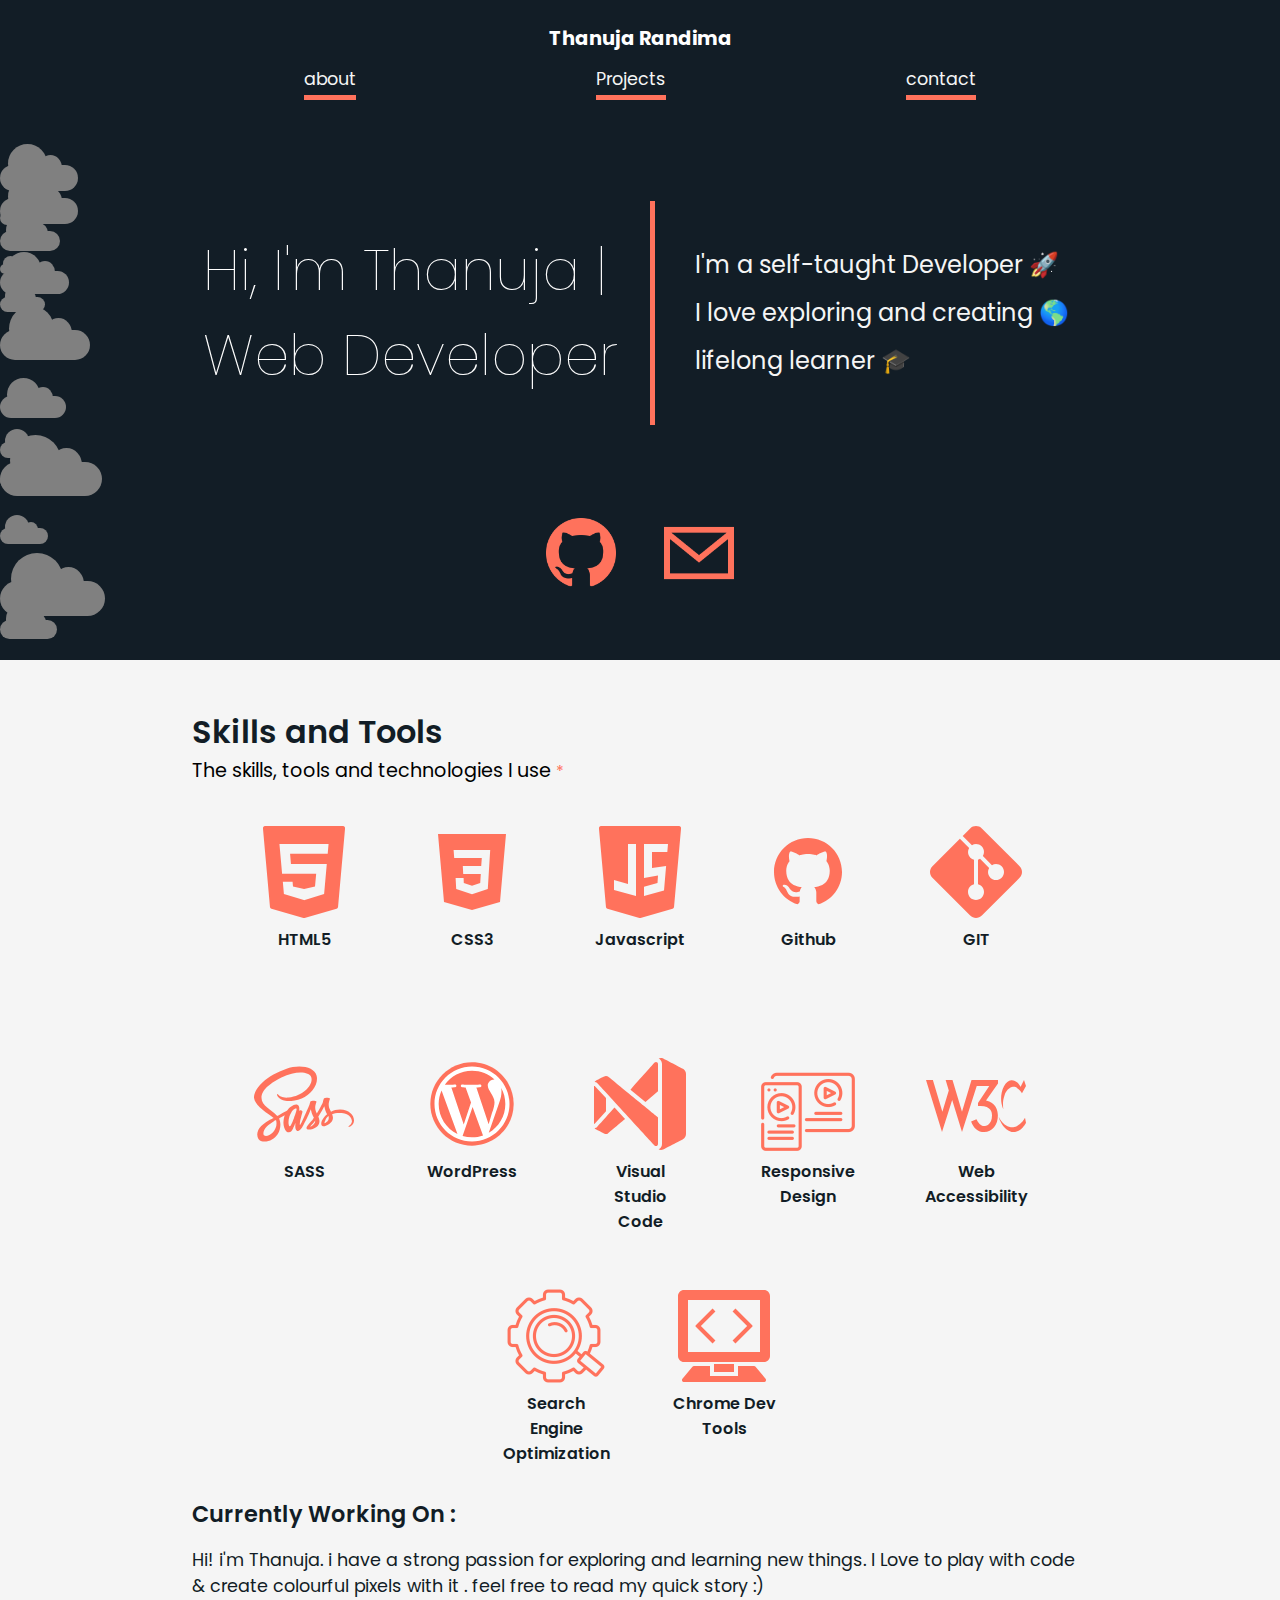
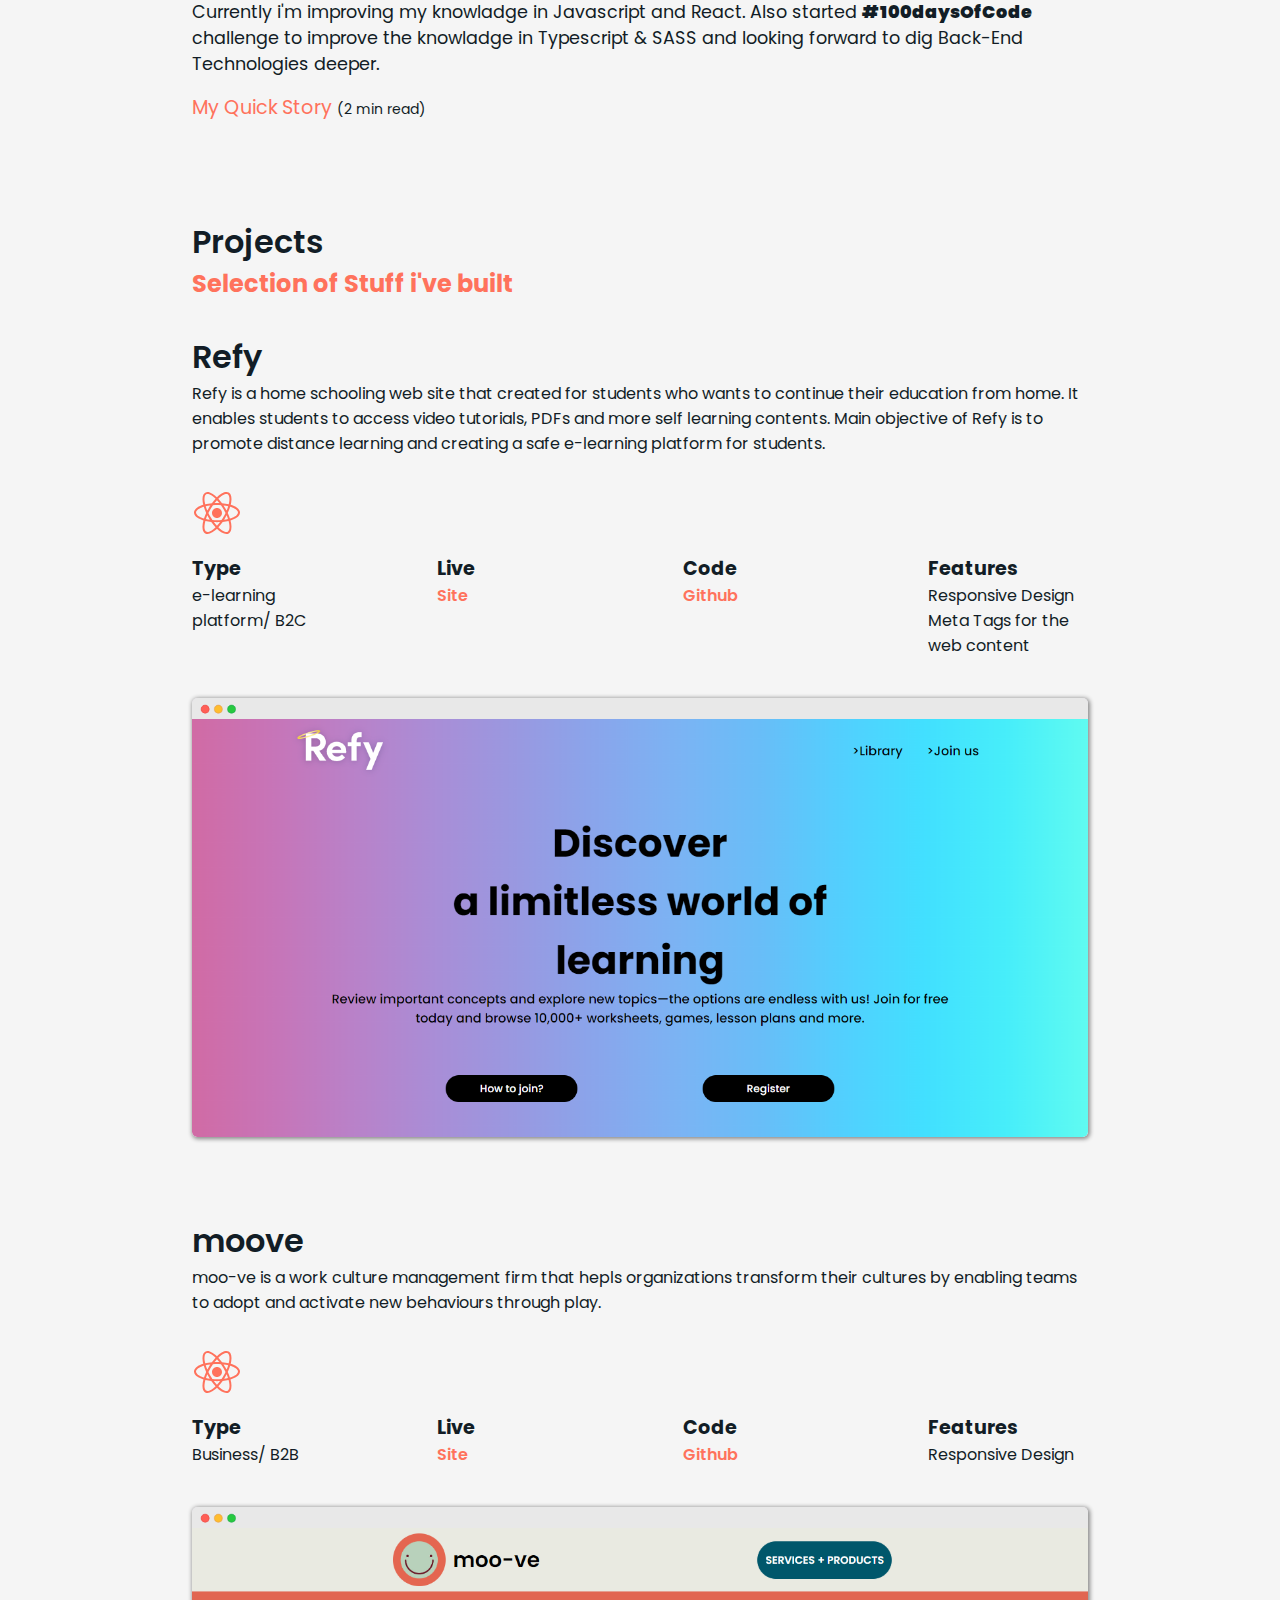
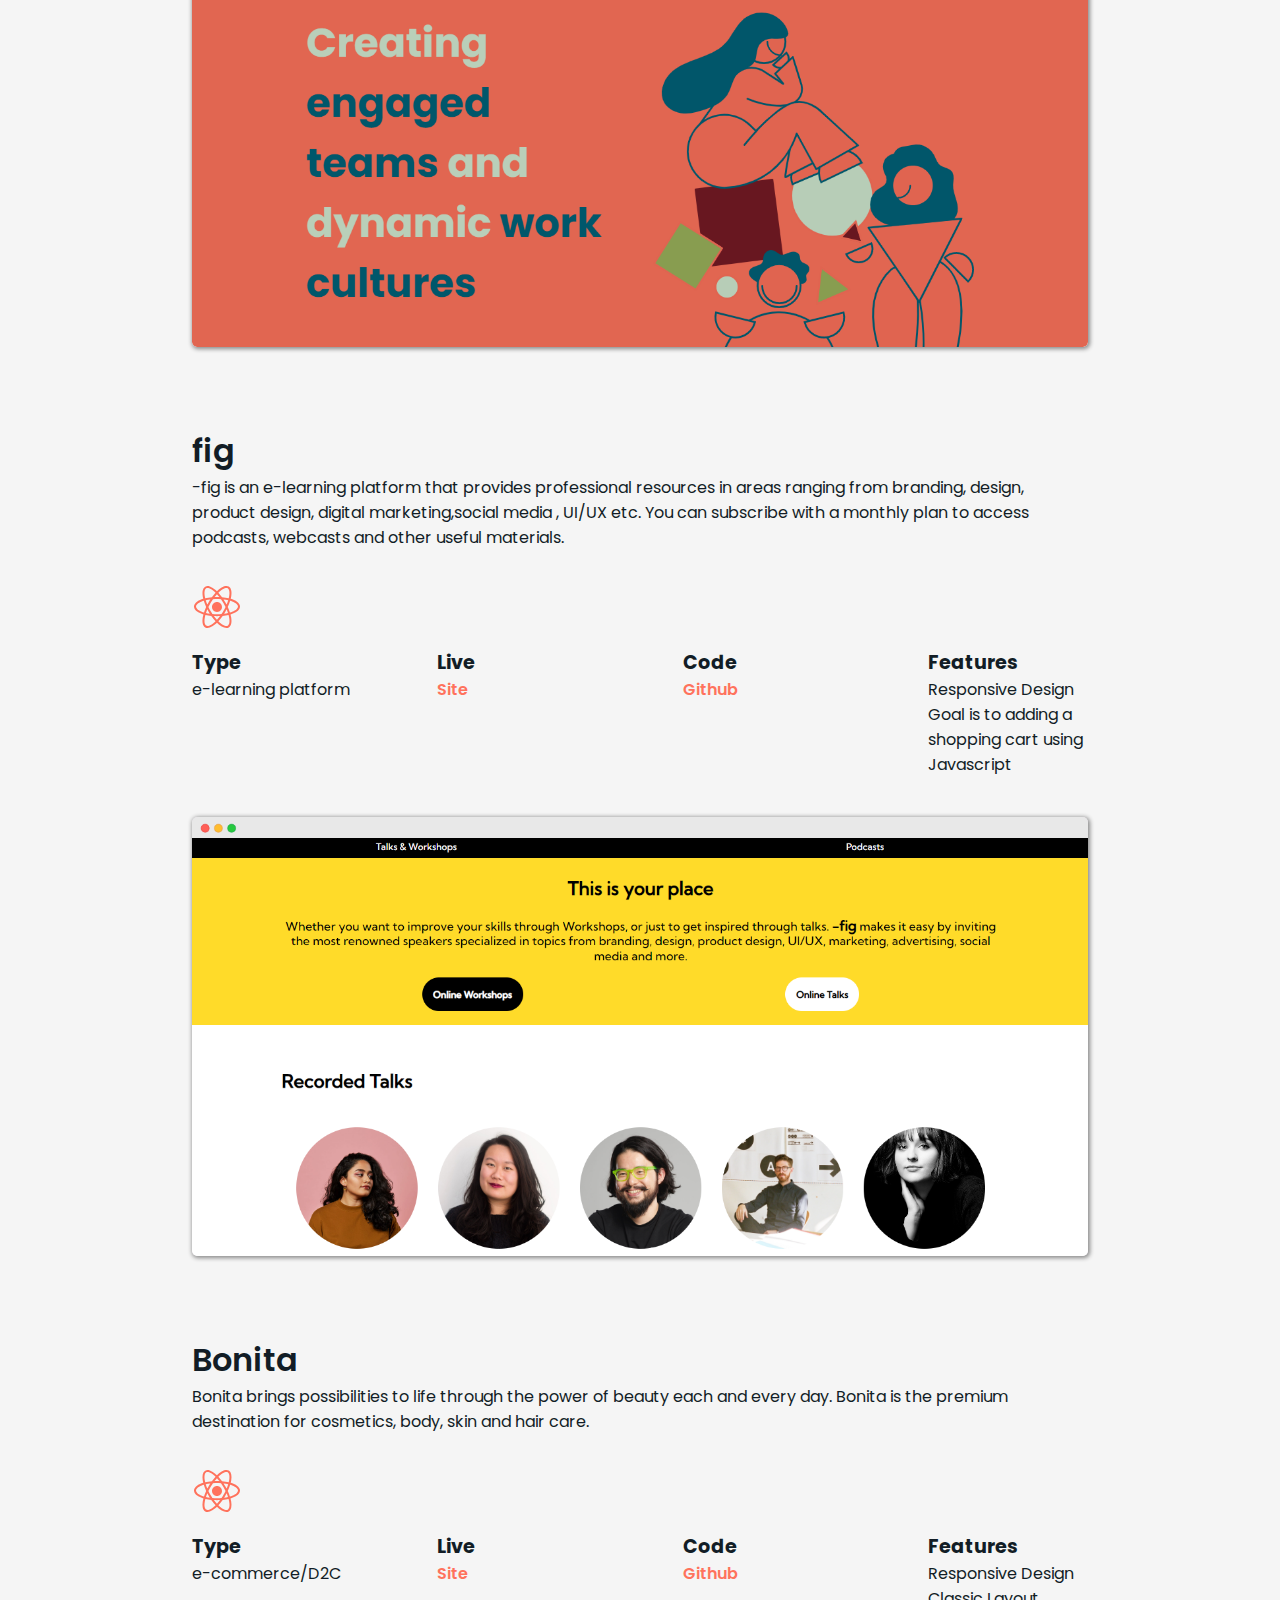
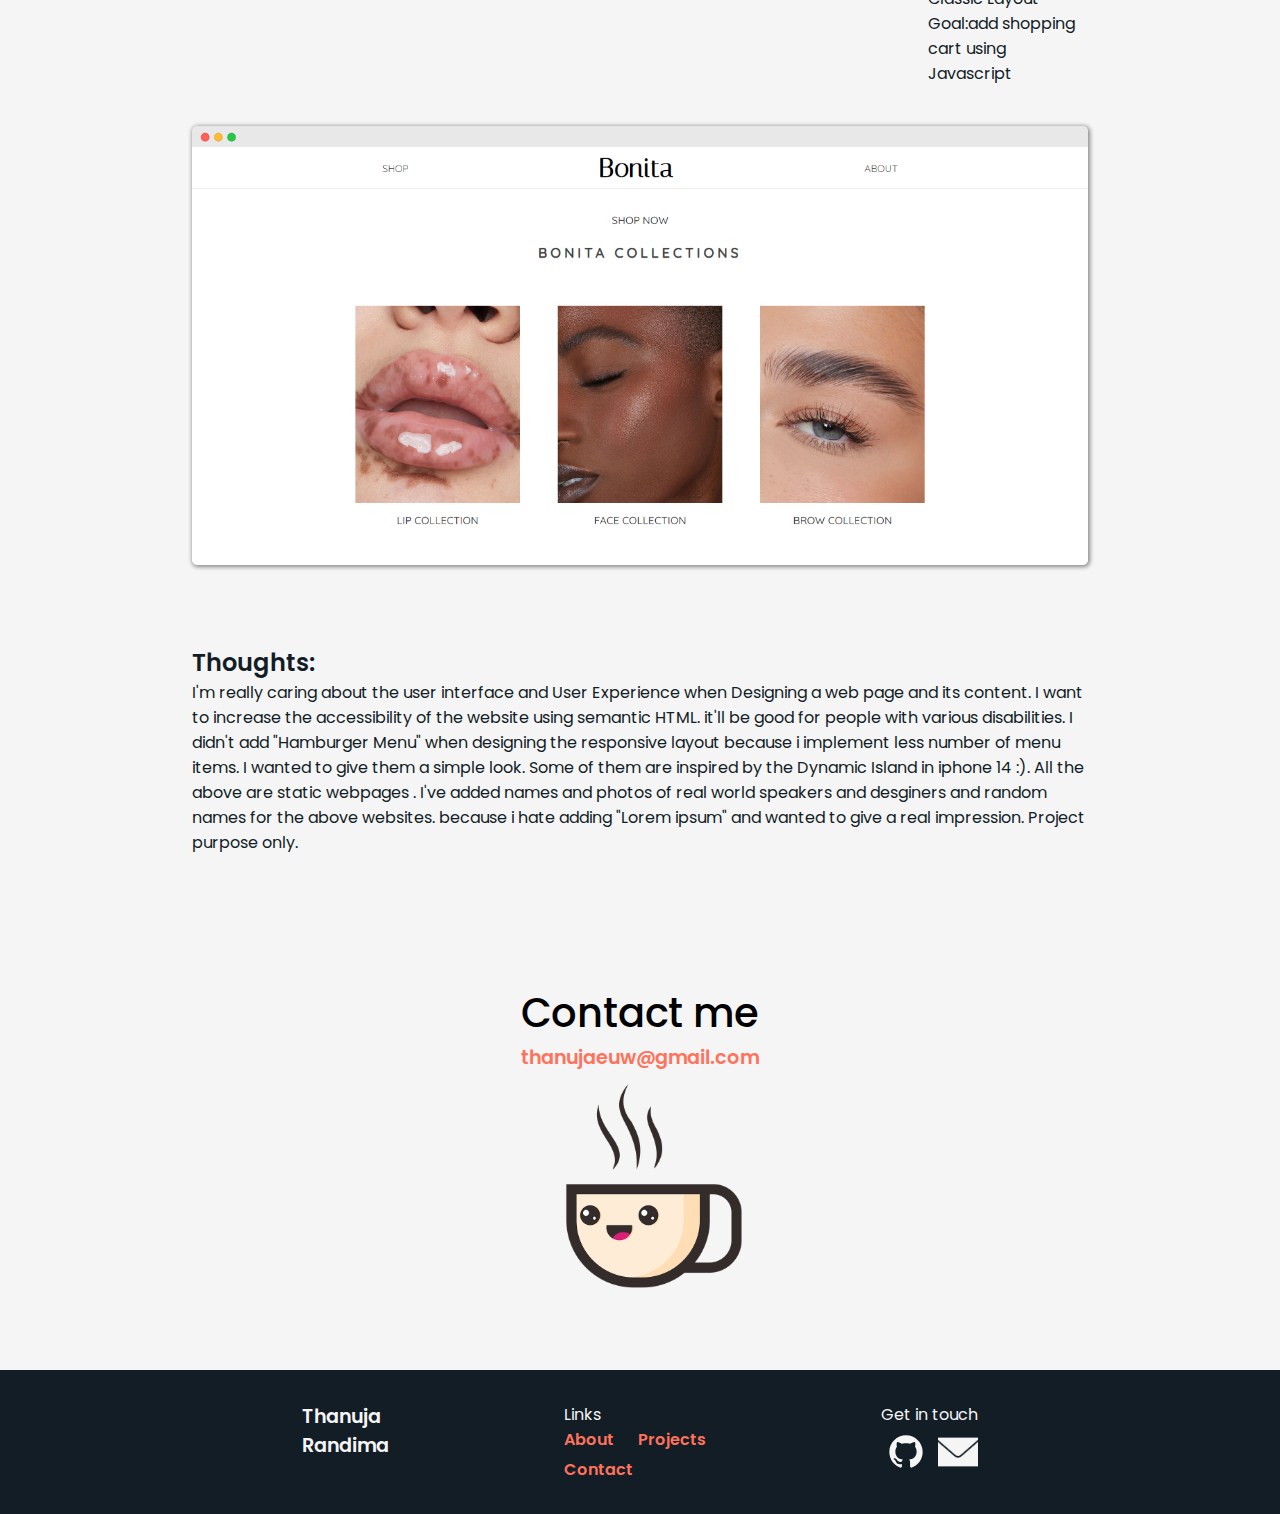
==== index.html @ ee8663a2 "Update index.html" ====
<!DOCTYPE html>
<html lang="en">
<head>

    <meta charset="UTF-8">
    <meta http-equiv="X-UA-Compatible" content="IE=edge">
    <meta name="viewport" content="width=device-width, initial-scale=1.0">
    <title>Thanuja Randima</title>
    <link rel="stylesheet" href="style.css">
</head>
<body>
    <section class="main_section">
        <div class="nav__section">
            <div class="main__link">
                <h2 class="main__link_head center">Thanuja Randima</h2>
            </div>
            <div class="nav__div">
                <div class="nav__div_item">
                    <p class="nav__div_p">
                        <a href="/about.html" class="nav__link">about</a>
                    </p>
                </div>
                <div class="nav__div_item">
                    <p class="nav__div_p"> <a href="#projects" class="nav__link"> Projects</a> </p>
                </div>
                <div class="nav__div_item">
                    <p class="nav__div_p"> <a href="#contact" class="nav__link"> contact</a> </p>
                </div>
            </div>
        </div>
        <!-- clouds -->
            <div class="cloud one"></div>
            <div class="cloud two"></div>
            <div class="cloud three"></div>
            <div class="cloud four"></div>
            <div class="cloud five"></div>
            <div class="cloud six"></div>
            <div class="cloud seven"></div>
            <div class="cloud eight"></div>
            <div class="cloud nine"></div>
            <div class="cloud ten"></div>
            <div class="cloud eleven"></div>
            <div class="cloud twelwe"></div>
            <div class="cloud thirteen"></div>
            <div class="cloud fourteen"></div>
            <div class="cloud fifteen"></div>
            <!-- content -->
            <div class="hero_content">
                <div class="hero_head_div">
                    <h1 class="hero_head"><span class="block"> Hi, I'm</span> <span class="block"><span class="nowrap"> Thanuja</span> <span class="bar">|</span></span></h1>
                    <h1 class="hero_head highlight_text"><span class="block"> Web</span> <span class="block"> Developer</span></h1>
                </div>
                <div class="mobile_only">
                    <p class="only_mobile_p">Hii!! I'm a self taught Developer. i love exploring and creating 🌎. i'm a lifelong learner 🎓. I am driven by my desire to design something beautiful and unique using my code.. </p>
                </div>
                <div class="hero_intro_div">
                    <p class="hero_intro_p">I'm a self-taught Developer <span class="emoji">🚀</span></p>
                    <p class="hero_intro_p">I love exploring and creating <span class="emoji">🌎</span></p>
                    <p class="hero_intro_p">lifelong learner <span class="emoji">🎓</span></p>
                    <p class="mobile_emoji">🚀 🌎 🎓</p>
                </div>
            </div>
            <div class="icon_div">
                <a href="https://github.com/ThanujaRandima"><img src="./images/github.png" alt="git-hub" class="i_icon git_hub"></a>
                <a href="mailto:thanujaeuw@gmail.com"><img src="./images/email.png" alt="email" class="i_icon"></a>
            </div>
    </section>
    <div class="toolbox" id="toolbox">
        <h2 class="toolbox_head ">Skills and Tools</h2>
        <p class="toolbox_p">The skills, tools and technologies I <span class="nowrap">use <span class="star">*</span></span> </p>
        <div class="icon_collection_div">
            <div class="icon_box">
                <img src="./images/html.svg" alt="html_thumb" class="tool_img">
                <p class="tool_name">HTML5</p>
            </div>
            <div class="icon_box">
                <img src="./images/css.svg" alt="css_thumb" class="tool_img">
                <p class="tool_name">CSS3</p>
            </div>
            <div class="icon_box">
                <img src="./images/js.svg" alt="js_thumb" class="tool_img">
                <p class="tool_name">Javascript</p>
            </div>
            <div class="icon_box">
                <img src="./images/git_hub.svg" alt="github_thumb" class="tool_img">
                <p class="tool_name">Github</p>
            </div>
            <div class="icon_box">
                <img src="./images/git.svg" alt="git_thumb" class="tool_img">
                <p class="tool_name">GIT</p>
            </div>
            <div class="icon_box">
                <img src="./images/sass.svg" alt="sass_thumb" class="tool_img">
                <p class="tool_name">SASS</p>
            </div>
            <div class="icon_box">
                <img src="./images/wordpress.svg" alt="wordpress_thumb" class="tool_img">
                <p class="tool_name">WordPress</p>
            </div>
            <div class="icon_box">
                <img src="./images/vscode.svg" alt="vscode_thumb" class="tool_img">
                <p class="tool_name">Visual Studio<br>Code</p>
            </div>
            <div class="icon_box">
                <img src="./images/responsive.png" alt="responsive_thumb" class="tool_img">
                <p class="tool_name">Responsive <br>Design</p>
            </div>
            <div class="icon_box">
                <img src="./images/w3c.svg" alt="w3c_thumb" class="tool_img">
                <p class="tool_name">Web <br>Accessibility</p>
            </div>
            <div class="icon_box">
                <img src="./images/seo.png" alt="seo_thumb" class="tool_img">
                <p class="tool_name">Search Engine <br> Optimization</p>
            </div>
            <div class="icon_box">
                <img src="./images/chromedev.svg" alt="seo_thumb" class="tool_img">
                <p class="tool_name">Chrome Dev <br> Tools</p>
            </div>
        </div>
        <p class="info_p_head">Currently Working On :</p>
        <p class="info_p_text">Hi! i'm Thanuja. i have a strong passion for exploring and learning new things. I Love to play with code & create colourful pixels with it . feel free to read my quick story :) </p>
        <p class="info_p_text">Currently i'm improving my knowladge in Javascript and React. Also started <span class="bold">#100daysOfCode</span> challenge to improve the knowladge in Typescript & SASS and looking forward to dig Back-End Technologies deeper.  </p>
        <p class="info_link_p"><a href="/about.html" class="info_link">My Quick Story</a> <span class="read">(2 min read)</span></p>
    </div>
    <section id="projects" class="projects_section">
        <h2 class="project_head">Projects</h2>
        <h2 class="project_head_2">Selection of Stuff i've built</h2>
        <div class="project_collection">
            <div class="project_div">
                <div class="project_content">
                    <h2 class="project_head">Refy</h2>
                    <p class="project_p">Refy is a home schooling web site that created for students who wants to continue their education from home. It enables students to access video tutorials, PDFs and more self learning contents. Main objective of Refy is to promote distance learning and creating a safe e-learning platform for students. </p>
                </div>
                <div class="spin_animation">
                    <img src="./images/react.svg" alt="spin_img" class="spin_img">
                </div>
                <div class="project_details">
                    <div class="details_div">
                        <p class="details_head">Type</p>
                        <p class="details_p">e-learning platform/ B2C</p>
                    </div>
                    <div class="details_div">
                        <p class="details_head">Live</p>
                        <p class="details_p"><a href="https://homeschoolingplatform.netlify.app/index.html" class="details_link">Site</a></p>
                    </div>
                    <div class="details_div">
                        <p class="details_head">Code</p>
                        <p class="details_p"><a href="https://github.com/ThanujaRandima/Home-School-WebSite" class="details_link">Github</a></p>
                    </div>
                    <div class="details_div">
                        <p class="details_head">Features</p>
                        <p class="details_p">Responsive Design</p>
                        <p class="details_p">Meta Tags for the <br> web content</p>
                    </div>
                </div>
                <div class="mockup_div">
                    <img src="./images/refy_web.png" alt="refy-home" class="mockup_img" loading="lazy">
                </div>
                <div class="mobile_img_div">
                    <img src="./images/refy_mobile.png" alt="refy-home-mobile">
                </div>
            </div>
             <!-- move-->
            <div class="project_div">
                <div class="project_content">
                    <h2 class="project_head">moove</h2>
                    <p class="project_p">moo-ve is a work culture management firm that hepls organizations transform their cultures by enabling teams to adopt and activate new behaviours through play. </p>
                </div>
                <div class="spin_animation">
                    <img src="./images/react.svg" alt="spin_img" class="spin_img">
                </div>
                <div class="project_details">
                    <div class="details_div">
                        <p class="details_head">Type</p>
                        <p class="details_p">Business/ B2B</p>
                    </div>
                    <div class="details_div">
                        <p class="details_head">Live</p>
                        <p class="details_p"><a href="https://astonishing-trifle-747005.netlify.app/" class="details_link">Site</a></p>
                    </div>
                    <div class="details_div">
                        <p class="details_head">Code</p>
                        <p class="details_p"><a href="https://github.com/ThanujaRandima/mo-ve" class="details_link">Github</a></p>
                    </div>
                    <div class="details_div">
                        <p class="details_head">Features</p>
                        <p class="details_p">Responsive Design</p>
                    </div>
                </div>
                <div class="mockup_div">
                    <img src="./images/move_web.png" alt="" class="mockup_img" loading="lazy">
                </div>
                <div class="mobile_img_div">
                    <img src="./images/move_mobile.png" alt="move-home-mobile">
                </div>
            </div>
             <!-- fig -->
            <div class="project_div">
                <div class="project_content">
                    <h2 class="project_head">fig</h2>
                    <p class="project_p">-fig is an e-learning platform that provides professional resources in areas ranging from branding, design, product design, digital marketing,social media , UI/UX etc. You can subscribe with a monthly plan to access podcasts, webcasts and other useful materials.</p>
                </div>
                <div class="spin_animation">
                    <img src="./images/react.svg" alt="spin_img" class="spin_img">
                </div>
                <div class="project_details">
                    <div class="details_div">
                        <p class="details_head">Type</p>
                        <p class="details_p">e-learning platform</p>
                    </div>
                    <div class="details_div">
                        <p class="details_head">Live</p>
                        <p class="details_p"><a href="https://dreamy-licorice-89d02f.netlify.app/" class="details_link">Site</a></p>
                    </div>
                    <div class="details_div">
                        <p class="details_head">Code</p>
                        <p class="details_p"><a href="https://github.com/ThanujaRandima/fig" class="details_link">Github</a></p>
                    </div>
                    <div class="details_div">
                        <p class="details_head">Features</p>
                        <p class="details_p">Responsive Design</p>
                        <p class="details_p">Goal is to adding a shopping cart using Javascript</p>
                    </div>
                </div>
                <div class="mockup_div">
                    <img src="./images/fig_web.png" alt="" class="mockup_img" loading="lazy">
                </div>
                <div class="mobile_img_div">
                    <img src="./images/fig_mobile.png" alt="fig-home-mobile">
                </div>
            </div>
            <!-- bonita -->
            <div class="project_div">
                <div class="project_content">
                    <h2 class="project_head">Bonita</h2>
                    <p class="project_p">Bonita brings possibilities to life through the power of beauty each and every day. Bonita is the premium destination for cosmetics, body, skin and hair care.</p>
                </div>
                <div class="spin_animation">
                    <img src="./images/react.svg" alt="spin_img" class="spin_img">
                </div>
                <div class="project_details">
                    <div class="details_div">
                        <p class="details_head">Type</p>
                        <p class="details_p">e-commerce/D2C</p>
                    </div>
                    <div class="details_div">
                        <p class="details_head">Live</p>
                        <p class="details_p"><a href="https://bonita.pages.dev/" class="details_link">Site</a></p>
                    </div>
                    <div class="details_div">
                        <p class="details_head">Code</p>
                        <p class="details_p"><a href="https://github.com/ThanujaRandima/Bonita" class="details_link">Github</a></p>
                    </div>
                    <div class="details_div">
                        <p class="details_head">Features</p>
                        <p class="details_p">Responsive Design</p>
                        <p class="details_p">Classic Layout</p>
                        <p class="details_p">Goal:add shopping cart using Javascript</p>
                    </div>
                </div>
                <div class="mockup_div">
                    <img src="./images/bonita_web.png" alt="" class="mockup_img" loading="lazy">
                </div>
                <div class="mobile_img_div">
                    <img src="./images/bonita_mobile.png" alt="bonita-home-mobile">
                </div>
            </div>
        </div>
        <div class="comment_div">
            <p class="comment_head">Thoughts:</p>
            <p class="comment_p">I'm really caring about the user interface and User Experience when Designing a web page and its content. I want to increase the accessibility of the website using semantic HTML. it'll be good for people with various disabilities. I didn't add "Hamburger Menu" when designing the responsive layout because i implement less number of menu items. I wanted to give them a simple look. Some of them are inspired by the Dynamic Island in iphone 14 :).
            All the above are static webpages . 
            I've added names and photos of real world speakers and desginers and random names for the above websites. because i hate adding "Lorem ipsum" and wanted to give a real impression. Project purpose only.</p>
        </div>
    </section>
     <section id="contact" class="contact_section">
        <div class="contact_div">
        <h2 class="contact_head">Contact me</h2>
        <p class="contact_mail"><a href="mailto:thanujaeuw@gmail.com" class="mail_link">thanujaeuw@gmail.com</a></p></div>
        <figure>
            <img src="./images/coffee_cup.webp" alt="coffee-cup" class="contact_img" loading="lazy">
        </figure>
     </section>
     <div class="footer__div">
        <div class="foot__div foot__name">
            <p class="f__name"><a href="/about.html" class="f_name_link">Thanuja<br>Randima</a></p>
        </div>
        <div class="foot__div foot__links">
            <p>Links</p>
            <div class="link__grid">
                <p class="link__p"><a href="/about.html" class="link__port">About</a></p>
                <p class="link__p"><a href="#projects" class="link__port">Projects</a></p>
                <p class="link__p"><a href="mailto:thanujaeuw@gmail.com" class="link__port">Contact</a></p>
            </div>
        </div>
        <div class="foot__div foot__icons">
            <p>Get in touch</p>
            <div class="icon__flex">
               <a href="https://github.com/ThanujaRandima"> <img src="./images/git__foot.svg" alt="Git-hub-icon" class="f__icon"></a>
               <a href="mailto:thanujaeuw@gmail.com"><img src="./images/foot_mail_5.png" alt="mail-icon" class="f__icon_mail"></a>
            </div>
        </div>
     </div>
</body>
</html>
---- style.css ----
@import url('https://fonts.googleapis.com/css2?family=Poppins:wght@500;600;700;800&display=swap');

/* --Reset-- */
*,
*::before,
*::after{
    margin: 0;
    padding: 0;
    box-sizing: border-box;
}
img{
    display: block;
    max-width: 100%;
    height: auto;
}
input{
    font-family: inherit;
}
a{
    text-decoration: none;
}
li{
    list-style-type: none;
}

/* --Variables-- */
:root{
    /* --Fonts-- */
    --FF-PRIMARY: 'Poppins', sans-serif;

    /* --Styles-- */
    --BOLDER: 900;
    --BOLD: 700;
    --MEDIUM-BOLD: 600;
    --LIGHT-BOLD: 500;
    --MAX-WIDTH: 100%;

    /* --Colors-- */
    --MAIN-BACKGROUND: hsl(207, 36%, 11%);
    --WHITE: hsl(0, 0%, 100%);
    --HIGHLIGHT: hsl(8, 100%, 68%);
    --SMOKE: hsl(0, 0%, 96%);

    /* --Animation-- */
    --TRANSITION: 300ms;

}

/* --Utility-Classes-- */
.center{
    text-align: center;
}
.nowrap{
    white-space: nowrap;
}

/* --General-Styles-- */
html{
    scroll-behavior: smooth;
    font-family: var(--FF-PRIMARY);
}
body{
    background-color: var(--SMOKE);
}

/* ----main-section---- */
.main_section{
    width: var(--MAX-WIDTH);
    height: fit-content;
    background-color: var(--MAIN-BACKGROUND);
    color: var(--WHITE);
    position: relative;
    overflow: hidden;
    z-index: 1;
}
.nav__section{
    width: var(--MAX-WIDTH);
    height: fit-content;
    padding: 1rem 5% ;
}
.main__link{
    width: var(--MAX-WIDTH);
    height: fit-content;
    padding: 8px 0;
    font-size: 13px;
}

.nav__div_item{
    width: fit-content;
    height: fit-content;
    padding: 5px 0 3px 0;
    font-size: 1.1rem;
    border-bottom: 5px solid var(--HIGHLIGHT);
}
 
.nav__div{
    width: var(--MAX-WIDTH);
    height: fit-content;
    display: flex;
    flex-direction: row;
    justify-content: space-evenly;
}

.nav__link{
    color: var(--SMOKE);
    transition: 2s;
}

.nav__link:hover{
    color: var(--HIGHLIGHT);
}

/* --Clouds-- */
.cloud.one{
    top: 50%;
    width: 90px;
    height: 30px;
    animation-duration: 80s;
 }

.cloud.two{
    top: 30%;
    width: 78px;
    height: 26px;
    animation-duration: 70s;
 }

.cloud.three{
    top: 35%;
    width: 60px;
    height: 20px;
    animation-duration: 100s;
 }

.cloud.four{
    top: 40%;
    width: 30px;
    height: 10px;
    animation-duration: 145s;
 }

.cloud.five{
    top: 60%;
    width: 66px;
    height: 22px;
    animation-duration: 82s;
 }

.cloud.six{
    top: 45%;
    width: 45px;
    height: 15px;
    animation-duration: 114s;
 }

.cloud.seven{
    top: 70%;
    width: 102px;
    height: 34px;
    animation-duration: 138s;
 }

.cloud.eight{
    top: 80%;
    width: 48px;
    height: 16px;
    animation-duration: 64s;
 }

.cloud.nine{
    top: 25%;
    width: 78px;
    height: 26px;
    animation-duration: 170s;
 }

.cloud.ten{
    top: 88%;
    width: 105px;
    height: 35px;
    animation-duration: 85s;
 }

.cloud.eleven{
    top: 72%;
    width: 36px;
    height: 12px;
    animation-duration: 50s;
 }

.cloud.twelwe{
    top: 32%;
    width: 42px;
    height: 14px;
    animation-duration: 72s;
 }

.cloud.thirteen{
    top: 94%;
    width: 57px;
    height: 19px;
    animation-duration: 40s;
 }

.cloud.fourteen{
    top: 41%;
    width: 69px;
    height: 23px;
    animation-duration: 42s;
 }

.cloud.fifteen{
    top: 67%;
    width: 48px;
    height: 16px;
    animation-duration: 52s;
 }

.cloud{
    position: absolute;
    left: 0;
    background-color: var(--SMOKE);
    border-radius: 1000px;
    animation: cloudies 55s infinite linear;
    background-color: gray;
}

.cloud::before{
    content: "";
    position: absolute;
    top: -80%;
    left: 10%;
    width: 50%;
    height: 150%;
    background-color: var(--SMOKE);
    border-radius: 50%;
    background-color: gray;
}

.cloud::after{
    content: "";
    position: absolute;
    top: -40%;
    right: 20%;
    width: 30%;
    height: 100%;
    background-color: var(--SMOKE);
    border-radius: 50%;
    background-color: gray;
}
/* --Cloud-Animation-- */
@keyframes cloudies {
    from{
        left: 0;
        transform: translateX(-100%);
        z-index: -1;
    }
    to{
        left: 100%;
        transform: translateX(0%);
        z-index: -1;
    }
}

.hero_head_div{
    width: fit-content;
    height: fit-content;
    padding: 2rem;
    margin: 4rem 0 0 0;
    position: relative;
}
.mobile_only{
    display: none;
}
.hero_head{
    font-size: 3.5rem;
    color: var(--WHITE);
    font-weight: lighter;
}

.hero_intro_div{
    width: fit-content;
    height: fit-content;
    padding: 2.5rem;
    font-size: 1.5rem;
    margin: 4rem 0 0 0;
    border-left: 5px solid var(--HIGHLIGHT);
}
.mobile_emoji{
    display: none;
}
.hero_intro_p{
    line-height: 3rem;
    color: var(--SMOKE);
}

.hero_content{
    width: var(--MAX-WIDTH);
    height: fit-content;
    display: flex;
    flex-direction: row;
    flex-wrap: wrap;
    justify-content: center;
    align-items: center;
    padding: 1rem ;
}

.icon_div{
    width: var(--MAX-WIDTH);
    height: fit-content;
    padding: 2rem 10%;
    display: flex;
    flex-direction: row;
    justify-content: center;
    margin: 1rem 0;
}

.i_icon{
    width: 70px;
    margin: 1.5rem;
}

.toolbox{
    width:var(--MAX-WIDTH);
    padding: 3rem 15%;
    position: relative; 
}

.tool_img{
    width: 100px;
    height: 100px;
    object-fit: cover;
    margin: 5px;
}

.icon_box{
    width: 136px;
    height: 200px;
    margin: 1rem;
    padding: 1rem;
    display: flex;
    flex-direction: column;
    align-items: center;
    text-align: center;
    transition: var(--TRANSITION);
}

.icon_box:hover{
    transform: scale(0.9);
}

.icon_collection_div{
    width: var(--MAX-WIDTH);
    height: fit-content;
    display: flex;
    flex-direction: row;
    flex-wrap: wrap;
    justify-content: center;
}

.tool_name{
    font-size: 1rem;
    color: var(--MAIN-BACKGROUND);
    font-weight: var(--MEDIUM-BOLD);
}

.toolbox_head{
    font-size: 2rem;
    color: var(--MAIN-BACKGROUND);
    font-weight: var(--MEDIUM-BOLD);
}

.star{
    font-size: 1rem;
    color: var(--HIGHLIGHT);
}
.toolbox_p{
    font-size: 1.2rem;
}
.info_p_head{
    font-size: 1.4rem;
    font-weight: var(--MEDIUM-BOLD);
    margin: 1rem 0;
    color: var(--MAIN-BACKGROUND);
}
.info_p_text{
    font-size: 1.1rem;
    color: var(--MAIN-BACKGROUND);
}
.bold{
    font-weight: var(--BOLDER);
}
.info_link_p{
    font-size: 1.2rem;
    margin: 1rem 0;
    color: var(--MAIN-BACKGROUND);
}
.info_link{
    color: var(--HIGHLIGHT);
}
.read{
    font-size: 14px;
}
/* --Projects-- */
.projects_section{
    width: var(--MAX-WIDTH);
    height: fit-content;
    padding: 2rem 15%;
    color: var(--MAIN-BACKGROUND);
 
}
.project_div{
    margin: 5rem 0;
}
.project_div:nth-child(1){
    margin-top: 1rem;
}
.project_head{
    font-size: 2rem;
    font-weight: var(--MEDIUM-BOLD);
}
.project_head_2{
    color: #ff725c;
}
.project_collection{
    width: var(--MAX-WIDTH);
    height: fit-content;
}
.project_content{
    width: var(--MAX-WIDTH);
    height: fit-content;
    margin: 2rem 0;
    color: var(--MAIN-BACKGROUND);
}

.spin_img{
    width: 50px;
    position: absolute;
    animation: spin 1.5s infinite linear;
    top: 0;
    left: 0;
    animation: spinnie 5s infinite linear;
}
@keyframes spinnie {
    0%{
        transform: rotate(0deg);
    }
    100%{
        transform: rotate(360deg);
    }
}

.spin_animation{
    width: var(--MAX-WIDTH);
    height: 50px;
    padding: 1rem 0;
    margin: 1rem 0;
    position: relative;
}
.project_details{
    width: var(--MAX-WIDTH);
    height: fit-content;
    display: flex;
    flex-direction: row;
    justify-content: space-between;
    align-items: flex-start;
    flex-wrap: wrap;
    margin-bottom: 2rem;
}
 
.details_head{
    font-size: 1.2rem;
    font-weight: bolder;
}
.details_link{
    color: var(--HIGHLIGHT);
    font-weight: var(--MEDIUM-BOLD);
}
.mockup_div{
    width: var(--MAX-WIDTH);
    margin: 2.5rem 0;
}
.mockup_img{
    width: var(--MAX-WIDTH);
    border-radius: 5px;
    box-shadow: 1px 1px 4px 1px #888888;
    transition: 700ms;
}
.mockup_img:hover{
    transform: translateY(-2%);
    box-shadow: 0px 4px 12px 2px gray;
}
.details_div{
    width: 160px;
    height: fit-content;
}

/* --about.html-- */
.about_nav{
    background-color: var(--MAIN-BACKGROUND);
}
.link_home{
    color: var(--WHITE);
}

.comment_head{
    font-size: 1.5rem;
    font-weight: var(--MEDIUM-BOLD);
    color: var(--MAIN-BACKGROUND);
}
.comment_p,
.project_p{
    color: var(--MAIN-BACKGROUND);
    font-size: 1rem;
}
.contact_section{
    width: var(--MAX-WIDTH);
    height: fit-content;
    padding: 3rem 15%;
    margin-top: 3rem;
}
.contact_head{
    font-size: 2.5rem;
    font-weight: var(--LIGHT-BOLD);
}
.mail_link{
    font-size: 1.2rem;
    color: var(--HIGHLIGHT);
    font-weight: var(--MEDIUM-BOLD);
}
.contact_div{
    width: fit-content;
    height: fit-content;
    margin: 0 auto;
}
.contact_img{
    width: 250px;
    margin: 0 auto;
}
.contact_img:hover{
    animation: shake 1s;
    animation-iteration-count: infinite;
}
/* --Shake-Effect-- */
@keyframes shake{
    0%{
        transform: translate(1px, 1px) rotate(0deg);
    }
    10%{
        transform: translate(-1px, -2px) rotate(-1deg);
    }
    20%{
        transform: translate(-3px, 0px) rotate(1deg);
    }
    30%{
        transform: translate(3px, 2px) rotate(0deg);
    }
    40%{
        transform: translate(1px, -1px) rotate(1deg);
    }
    50%{
        transform: translate(-1px, 2px) rotate(-1deg);
    }
    60%{
        transform: translate(-3px, 1px) rotate(0deg);
    }
    70%{
        transform: translate(3px, 1px) rotate(-1deg);
    }
    80%{
        transform: translate(-1px, -1px) rotate(1deg);
    }
    90%{
        transform: translate(1px, 2px) rotate(0deg);
    }
    0%{
        transform: translate(1px, -2px) rotate(-1deg);
    }
}

.footer__div{
    width: var(--MAX-WIDTH);
    height: fit-content;
    background-color: var(--MAIN-BACKGROUND);
    padding: 2rem 10%;
    display: flex;
    flex-direction: row;
    justify-content: space-evenly;
    flex-wrap: wrap;
    color: var(--SMOKE);
    font-size: 1rem;
}
.f_name_link{
    color: var(--SMOKE);
    font-size: 1.2rem;
    font-weight: var(--MEDIUM-BOLD);
}
.link__port{
    color: var(--HIGHLIGHT);
    font-weight: var(--MEDIUM-BOLD);
}
.link__grid{
    display: grid;
    grid-template-columns: 1fr 1fr;
    gap: 5px;
}
.f__icon{
    width: 50px;
}
.f__icon_mail{
    height: 40px;
}
.icon__flex{
    display: flex;
    flex-direction: row;
    flex-wrap: nowrap;
    align-items: center;
    justify-content: space-between;
}

/* ---about--- */
.main_sec{
    width: var(--MAX-WIDTH);
    background-color: var(--SMOKE);
    padding: 2rem 15%;
    color: var(--MAIN-BACKGROUND);
}
.main_sec p{
    margin: 2rem 0;
}
.source_links{
    color: var(--HIGHLIGHT);
    font-weight: var(--MEDIUM-BOLD);
}

/* --scroll-bar-- */
::-webkit-scrollbar{
    width: 12px;
    background-color: hsla(8, 100%, 68%, 0.3);
}
::-webkit-scrollbar-thumb{
    background-color: var(--HIGHLIGHT);
    border-radius: 5px;
}
::-webkit-scrollbar-button{
   display: none;
}
.mobile_img_div{
    display: none;
    width: var(--MAX-WIDTH);
    height: fit-content;
}
.mobile_img_div > img{
    width: 80%;
    height: auto;
    margin: 0 auto;
}

@media (max-width: 481px){
    .hero_content{
        display: flex;
        flex-direction: column;
        align-items: flex-start;
    }
    .hero_head{
        font-size: 2.5rem;
    }
    .hero_head_div{
        margin-top: 0px;
    }
    .block{
        display: block;
    }
    .hero_intro_div{
        display: none;
    }
    .mobile_only{
        display: block;
        width: fit-content;
        height: fit-content;
        padding: 2.5rem;
        font-size: 1.2rem;
        color: rgba(255, 255, 255, 0.7);
        line-height: 2rem;
    }
    .nav__div_item,
    .mail_link{
        font-size: 1rem;
    }
    .toolbox,
    .projects_section{
        padding: 2rem;
    }
    .toolbox_head,
    .project_head{
        font-size: 1.5rem;
    }
    .toolbox_p,
    .tool_name,
    .info_p_text,
    .project_p,
    .details_p{
        font-size: 15px;
    }
    .icon_box{
        padding: 0;
        width: 100px;
        margin: 0.5rem;
        height: fit-content;
    }
    .icon_div{
        justify-content: center;
    }
    .tool_img{
        width: 60px;
        height: auto;
    }
    .info_p_head{
        font-size: 1.2rem;
    }
    .project_head_2{
        font-size: 1.2rem;
    }
    .comment_p{
        font-size: 14px;
        text-align: justify;
    }
    .contact_head{
        font-size: 2.2rem;
    }
    .foot__div{
       /*  border: 1px solid #fff; */
        width: 200px;
        margin: 8px 0;
    }
    .footer__div{
        flex-direction: column;
    }
    .icon__flex{
        justify-content: flex-start;
    }
}

@media (max-width:640px){
    .mockup_div{
        display: none;
    }
    .mobile_img_div{
        display: block;
    }
     
}
@media (min-width: 768px) and (max-width: 1005px){
    .main_section{
        height: 100vh;
    }
}
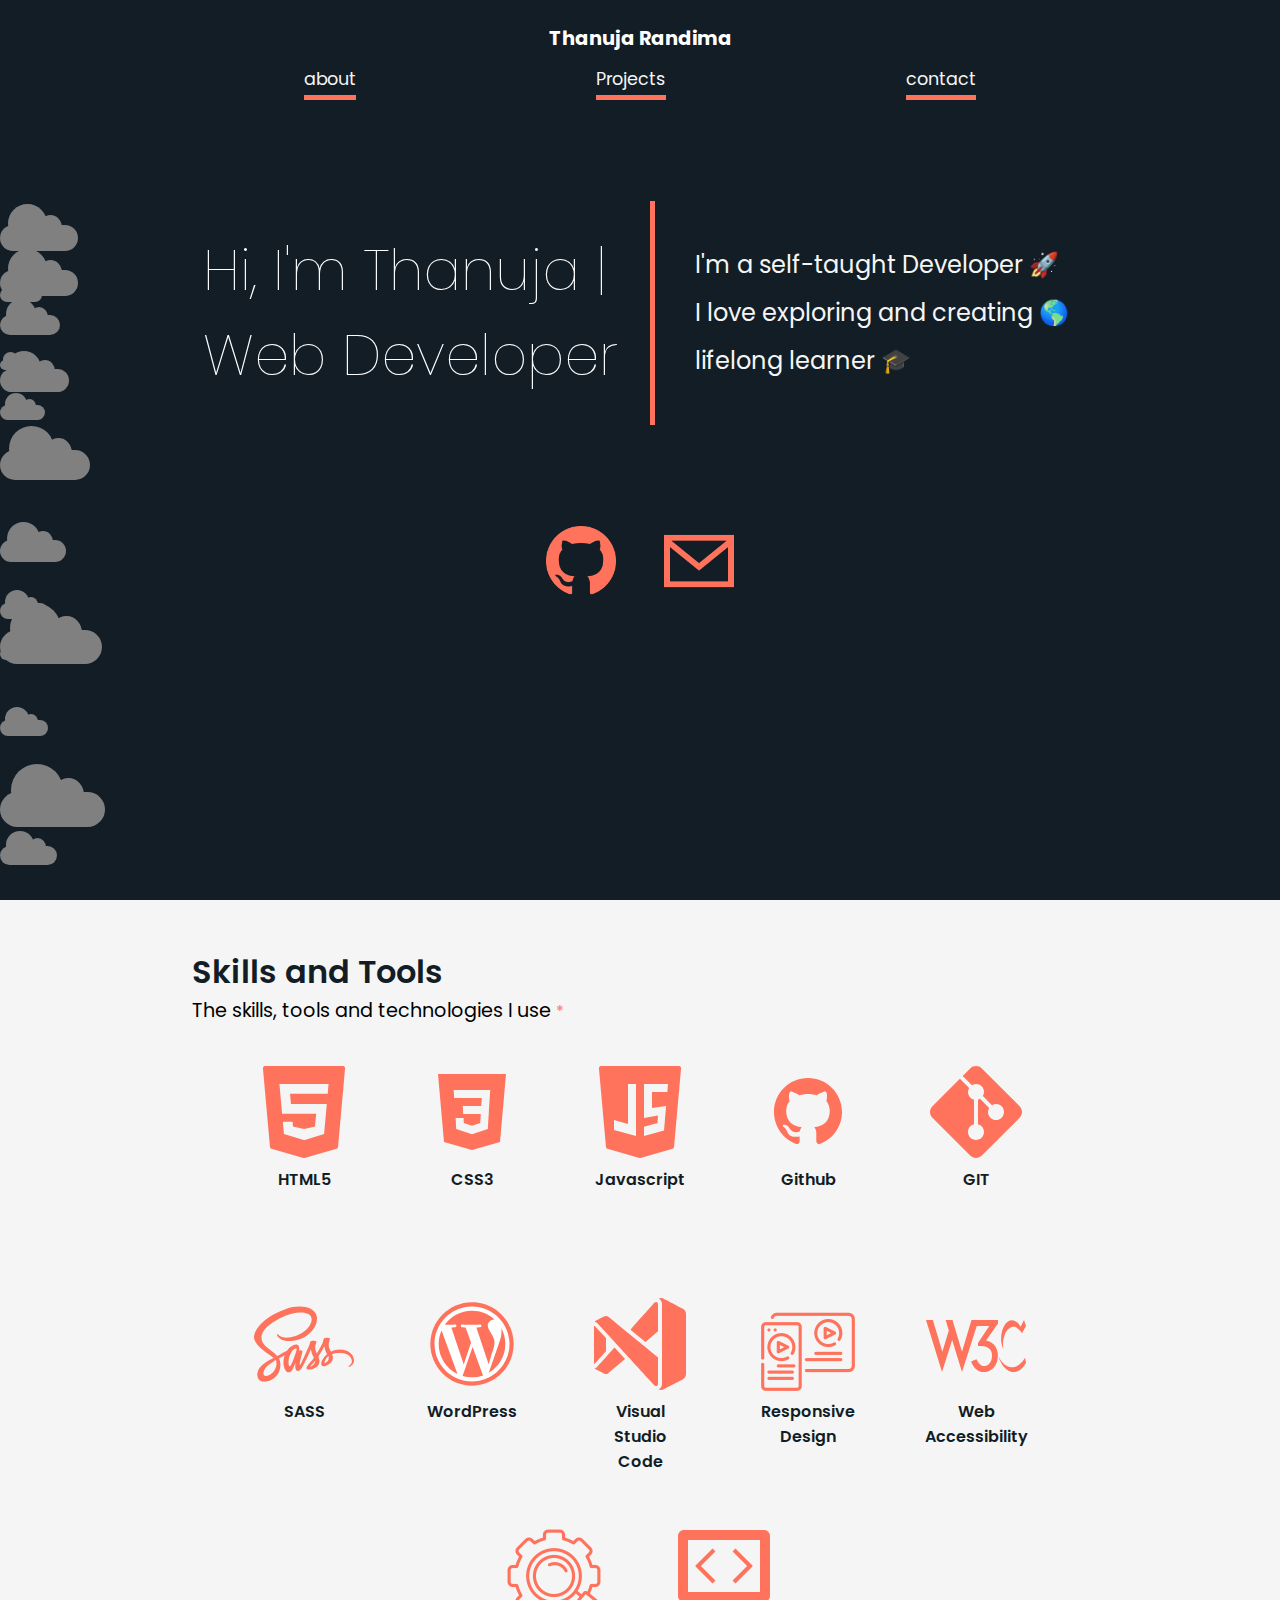
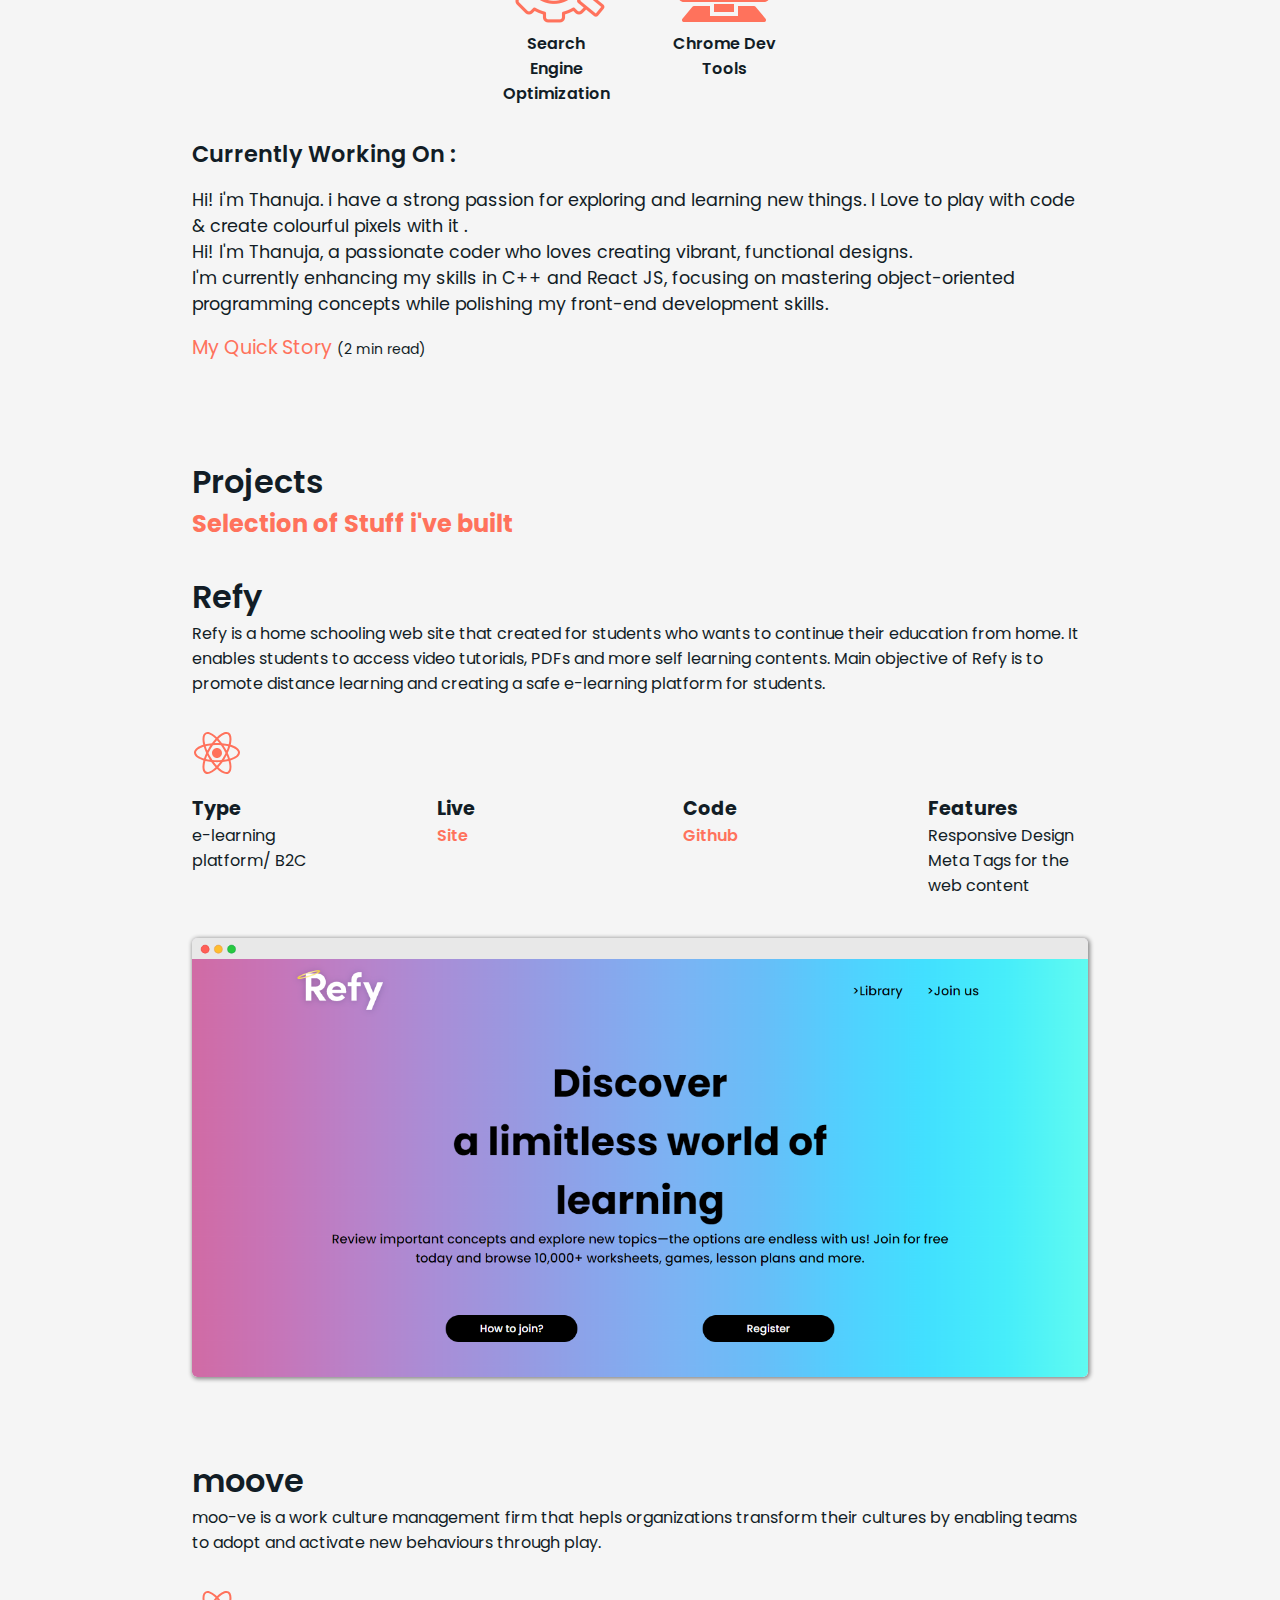
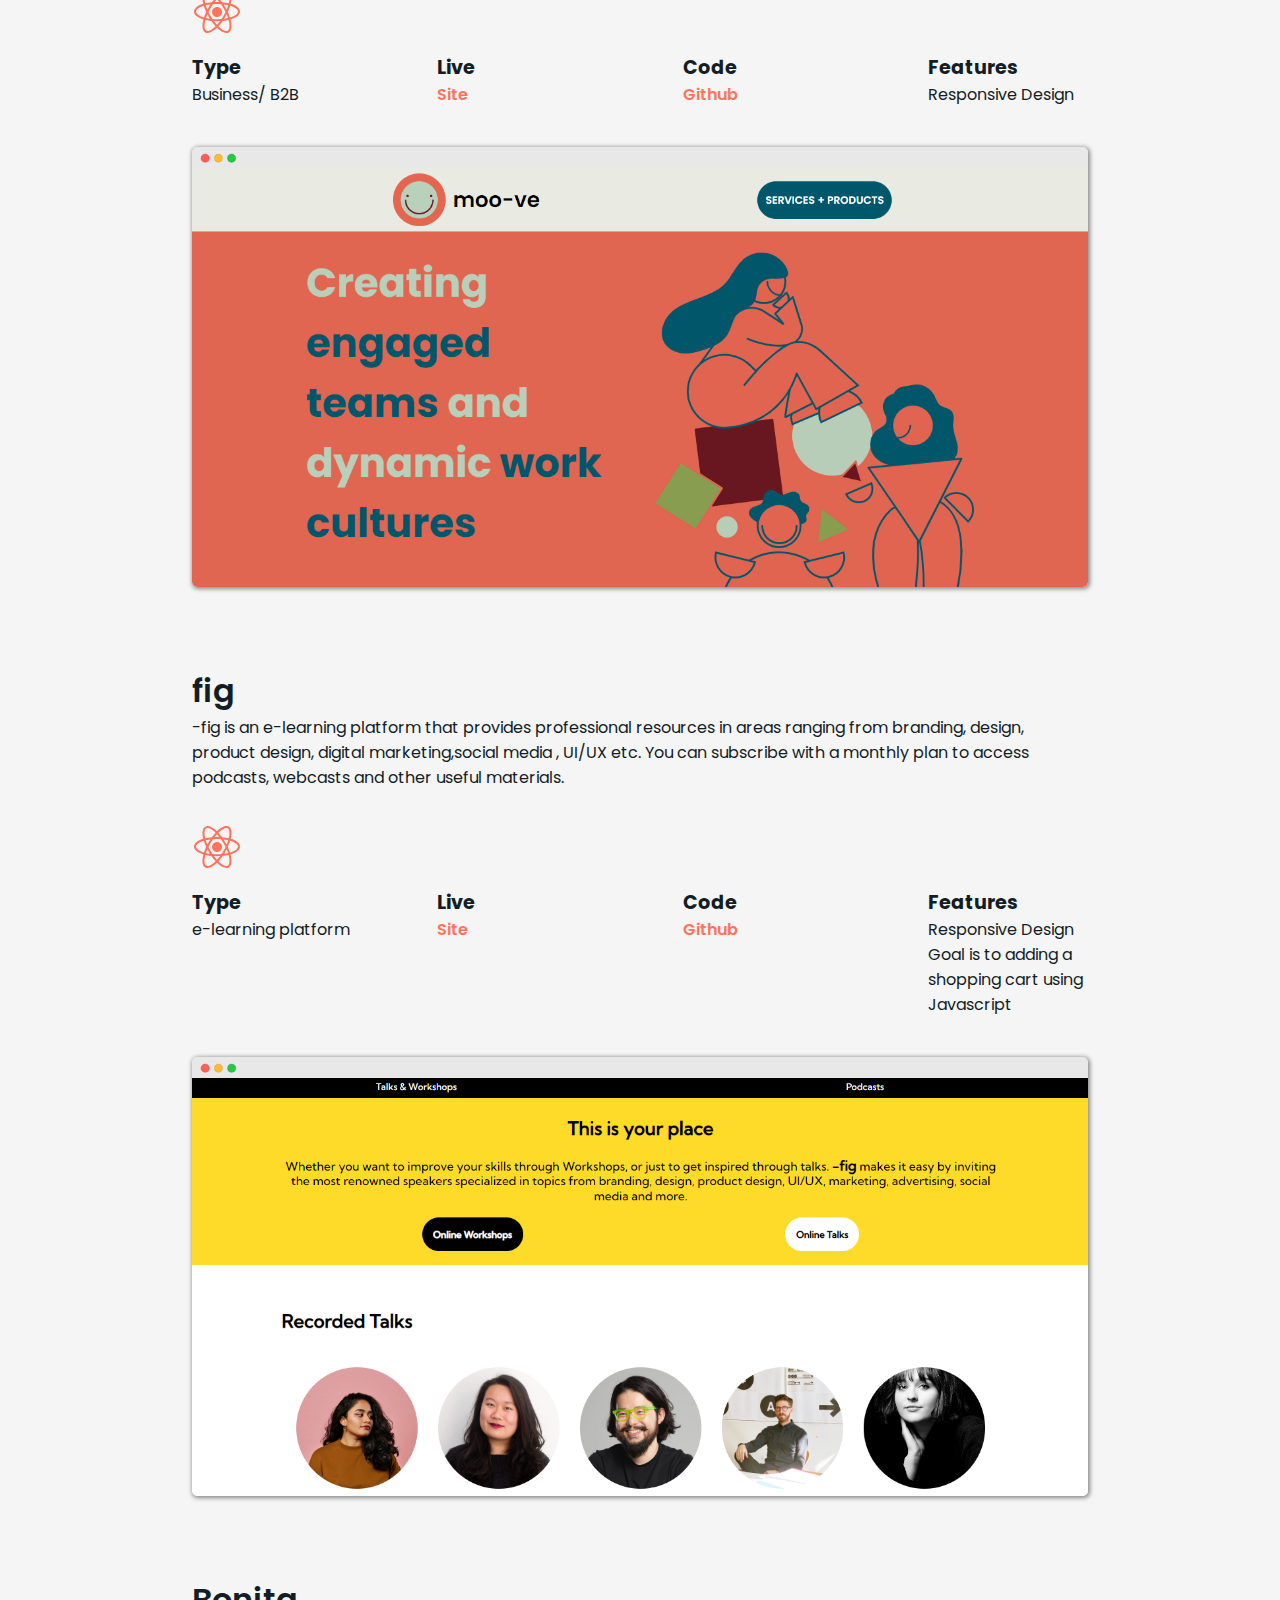
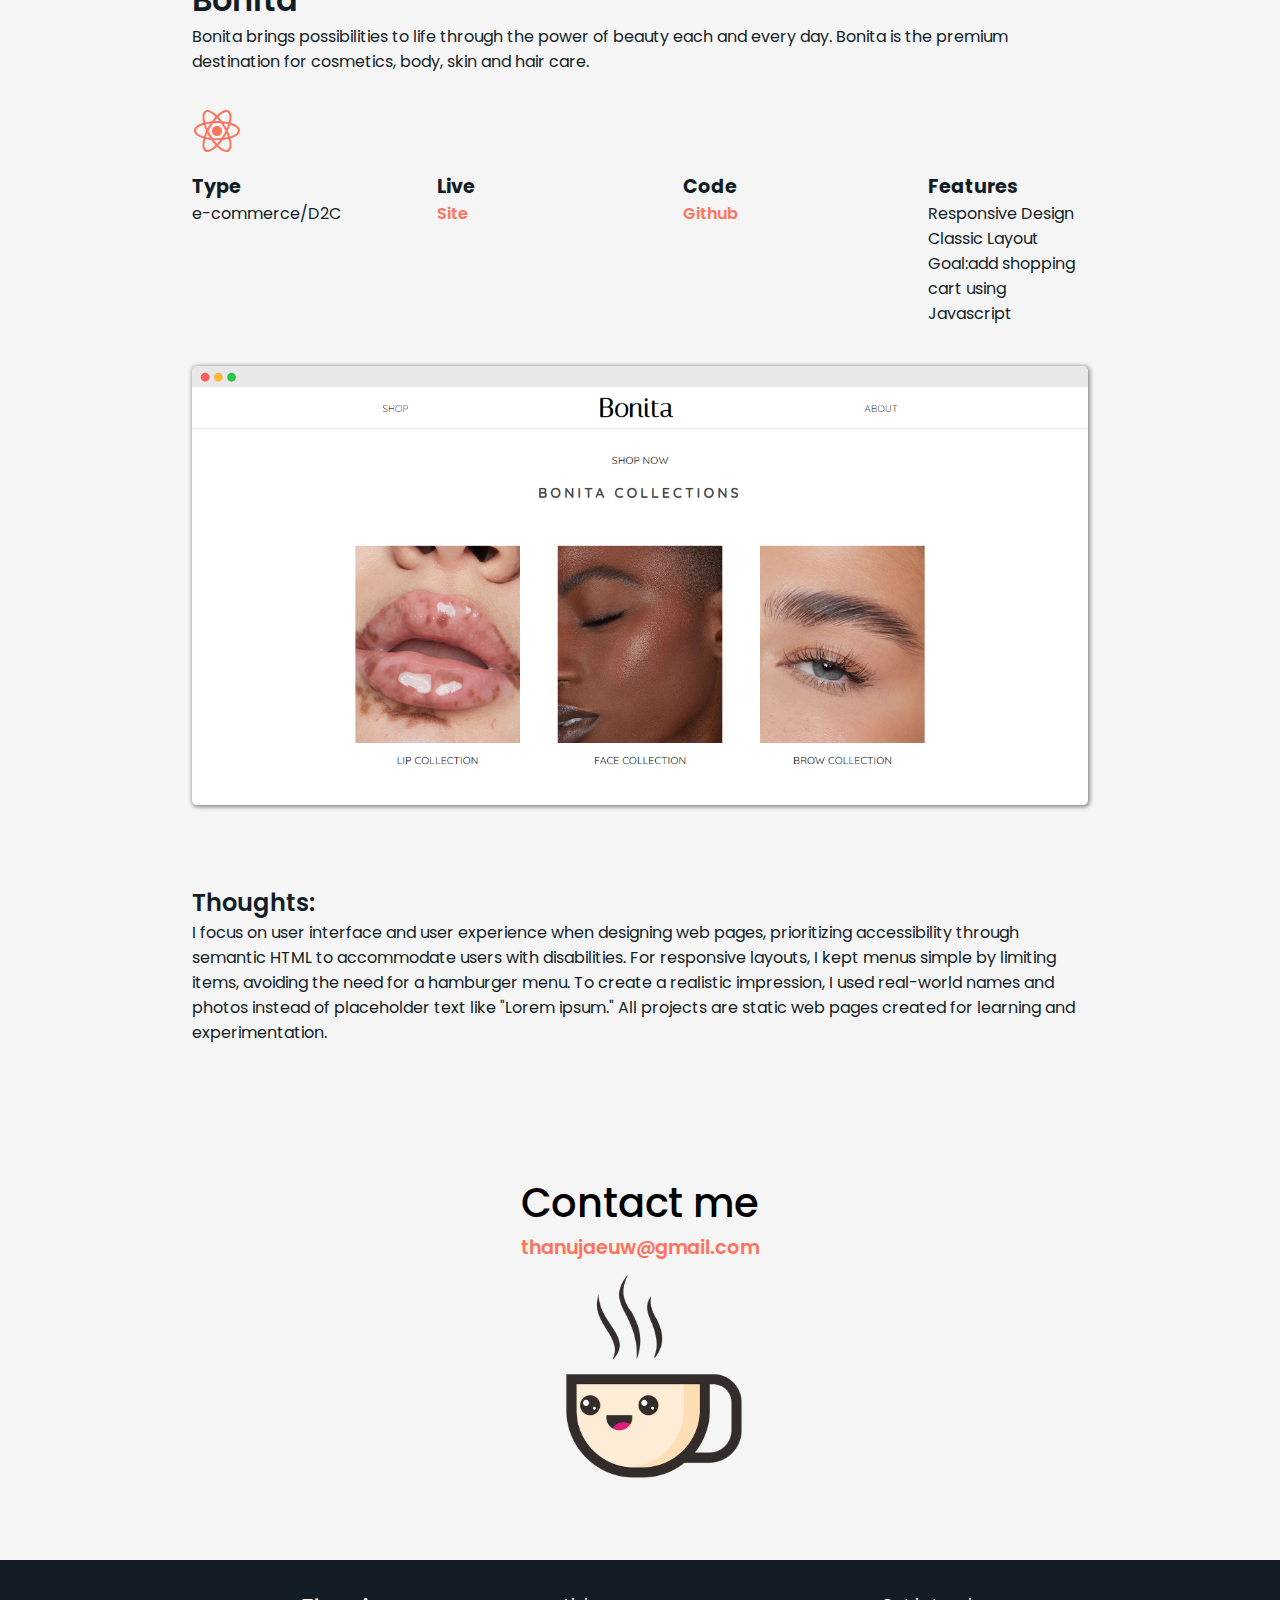
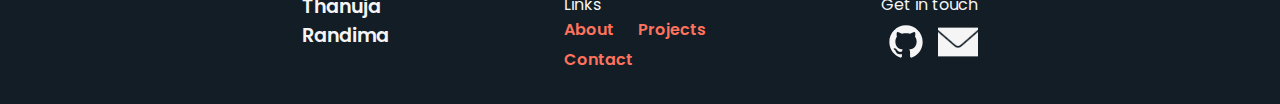
==== commit 3ea52b29: "thoughts" ====
--- a/index.html
+++ b/index.html
@@ -17,7 +17,7 @@
             <div class="nav__div">
                 <div class="nav__div_item">
                     <p class="nav__div_p">
-                        <a href="/about.html" class="nav__link">about</a>
+                        <a href="about.html" class="nav__link">about</a>
                     </p>
                 </div>
                 <div class="nav__div_item">
@@ -119,9 +119,10 @@
             </div>
         </div>
         <p class="info_p_head">Currently Working On :</p>
-        <p class="info_p_text">Hi! i'm Thanuja. i have a strong passion for exploring and learning new things. I Love to play with code & create colourful pixels with it . feel free to read my quick story :) </p>
-        <p class="info_p_text">Currently i'm improving my knowladge in Javascript and React. Also started <span class="bold">#100daysOfCode</span> challenge to improve the knowladge in Typescript & SASS and looking forward to dig Back-End Technologies deeper.  </p>
-        <p class="info_link_p"><a href="/about.html" class="info_link">My Quick Story</a> <span class="read">(2 min read)</span></p>
+        <p class="info_p_text">Hi! i'm Thanuja. i have a strong passion for exploring and learning new things. I Love to play with code & create colourful pixels with it .</p>
+        <p class="info_p_text">Hi! I'm Thanuja, a passionate coder who loves creating vibrant, functional designs.<br>
+I'm currently enhancing my skills in C++ and React JS, focusing on mastering object-oriented programming concepts while polishing my front-end development skills.</p>
+        <p class="info_link_p"><a href="about.html" class="info_link">My Quick Story</a> <span class="read">(2 min read)</span></p>
     </div>
     <section id="projects" class="projects_section">
         <h2 class="project_head">Projects</h2>
@@ -269,9 +270,7 @@
         </div>
         <div class="comment_div">
             <p class="comment_head">Thoughts:</p>
-            <p class="comment_p">I'm really caring about the user interface and User Experience when Designing a web page and its content. I want to increase the accessibility of the website using semantic HTML. it'll be good for people with various disabilities. I didn't add "Hamburger Menu" when designing the responsive layout because i implement less number of menu items. I wanted to give them a simple look. Some of them are inspired by the Dynamic Island in iphone 14 :).
-            All the above are static webpages . 
-            I've added names and photos of real world speakers and desginers and random names for the above websites. because i hate adding "Lorem ipsum" and wanted to give a real impression. Project purpose only.</p>
+            <p class="comment_p">I focus on user interface and user experience when designing web pages, prioritizing accessibility through semantic HTML to accommodate users with disabilities. For responsive layouts, I kept menus simple by limiting items, avoiding the need for a hamburger menu. To create a realistic impression, I used real-world names and photos instead of placeholder text like "Lorem ipsum." All projects are static web pages created for learning and experimentation.</p>
         </div>
     </section>
      <section id="contact" class="contact_section">
@@ -284,12 +283,12 @@
      </section>
      <div class="footer__div">
         <div class="foot__div foot__name">
-            <p class="f__name"><a href="/about.html" class="f_name_link">Thanuja<br>Randima</a></p>
+            <p class="f__name"><a href="about.html" class="f_name_link">Thanuja<br>Randima</a></p>
         </div>
         <div class="foot__div foot__links">
             <p>Links</p>
             <div class="link__grid">
-                <p class="link__p"><a href="/about.html" class="link__port">About</a></p>
+                <p class="link__p"><a href="/portfolio/about.html" class="link__port">About</a></p>
                 <p class="link__p"><a href="#projects" class="link__port">Projects</a></p>
                 <p class="link__p"><a href="mailto:thanujaeuw@gmail.com" class="link__port">Contact</a></p>
             </div>
--- a/style.css
+++ b/style.css
@@ -66,7 +66,7 @@
 /* ----main-section---- */
 .main_section{
     width: var(--MAX-WIDTH);
-    height: fit-content;
+    height: 100vh;
     background-color: var(--MAIN-BACKGROUND);
     color: var(--WHITE);
     position: relative;
@@ -308,7 +308,7 @@
 .icon_div{
     width: var(--MAX-WIDTH);
     height: fit-content;
-    padding: 2rem 10%;
+    padding: 2.5rem 10%;
     display: flex;
     flex-direction: row;
     justify-content: center;
@@ -754,4 +754,4 @@
     .main_section{
         height: 100vh;
     }
-}+}
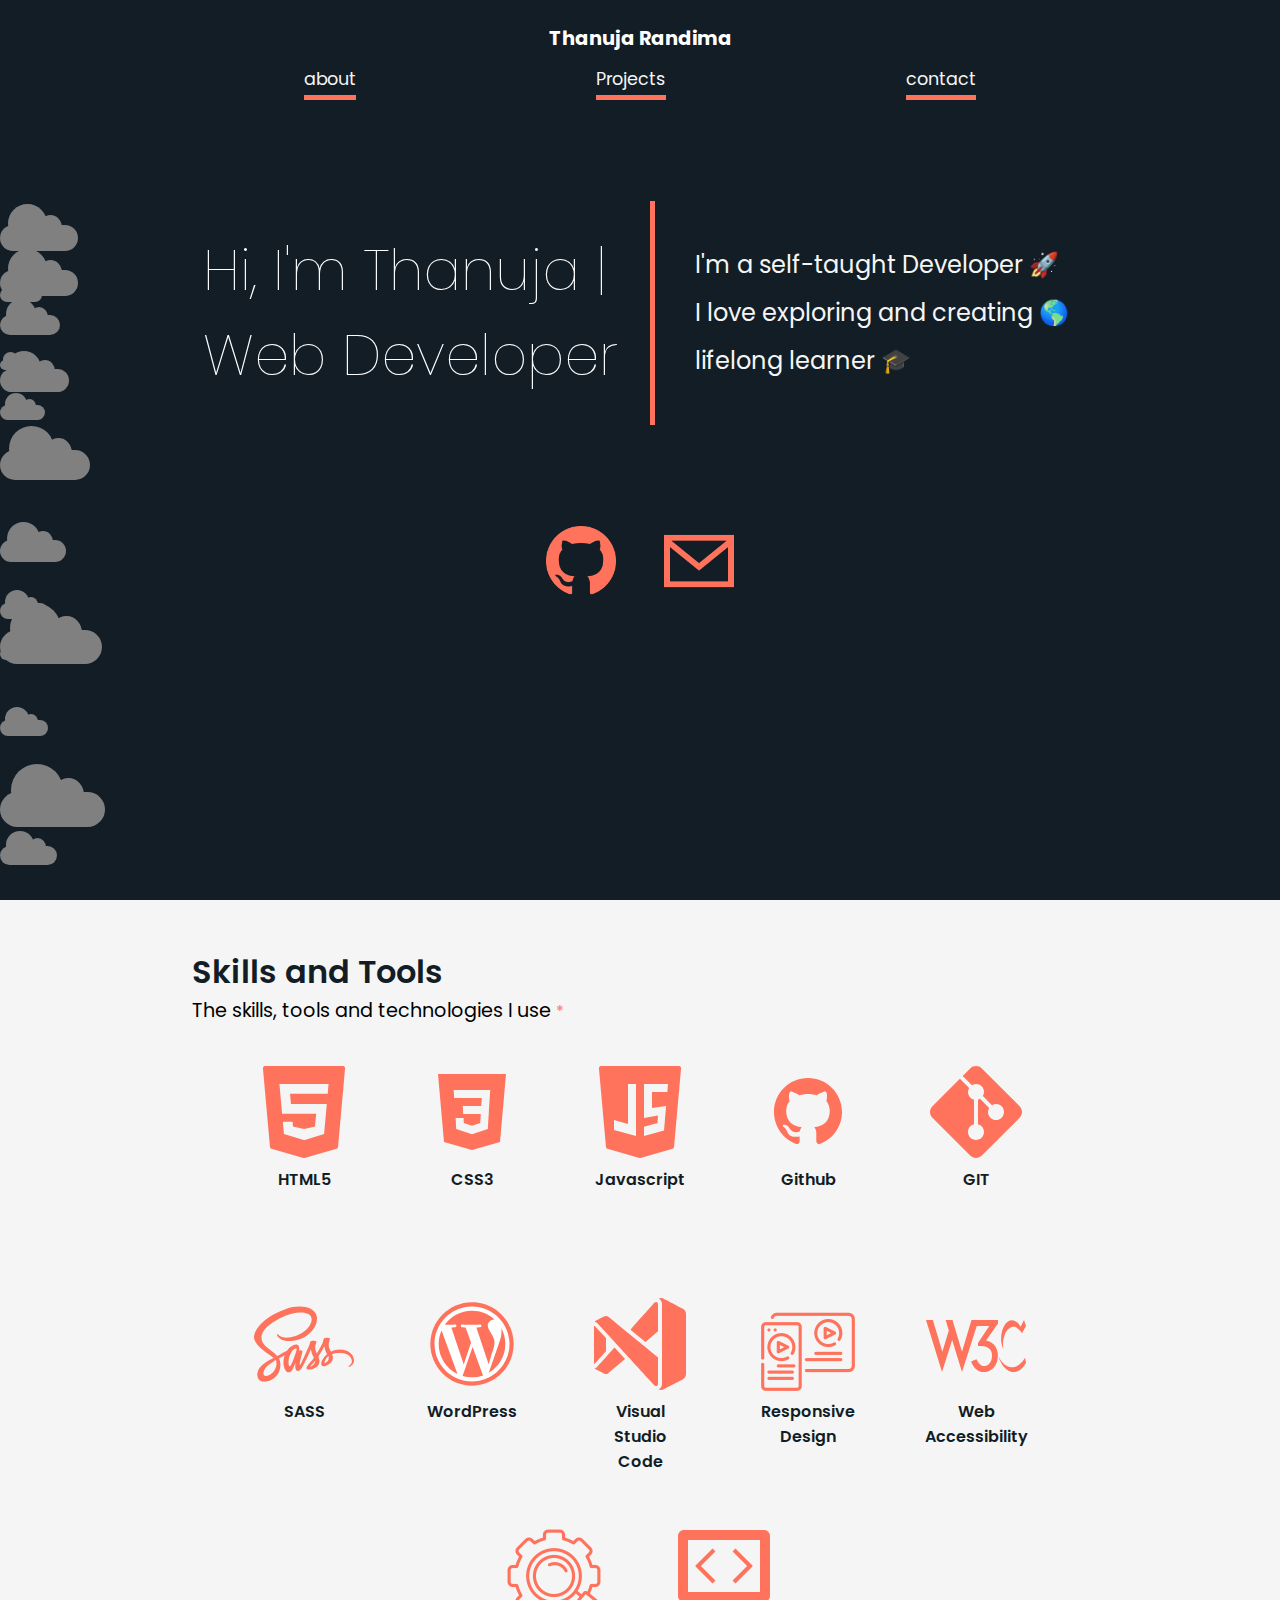
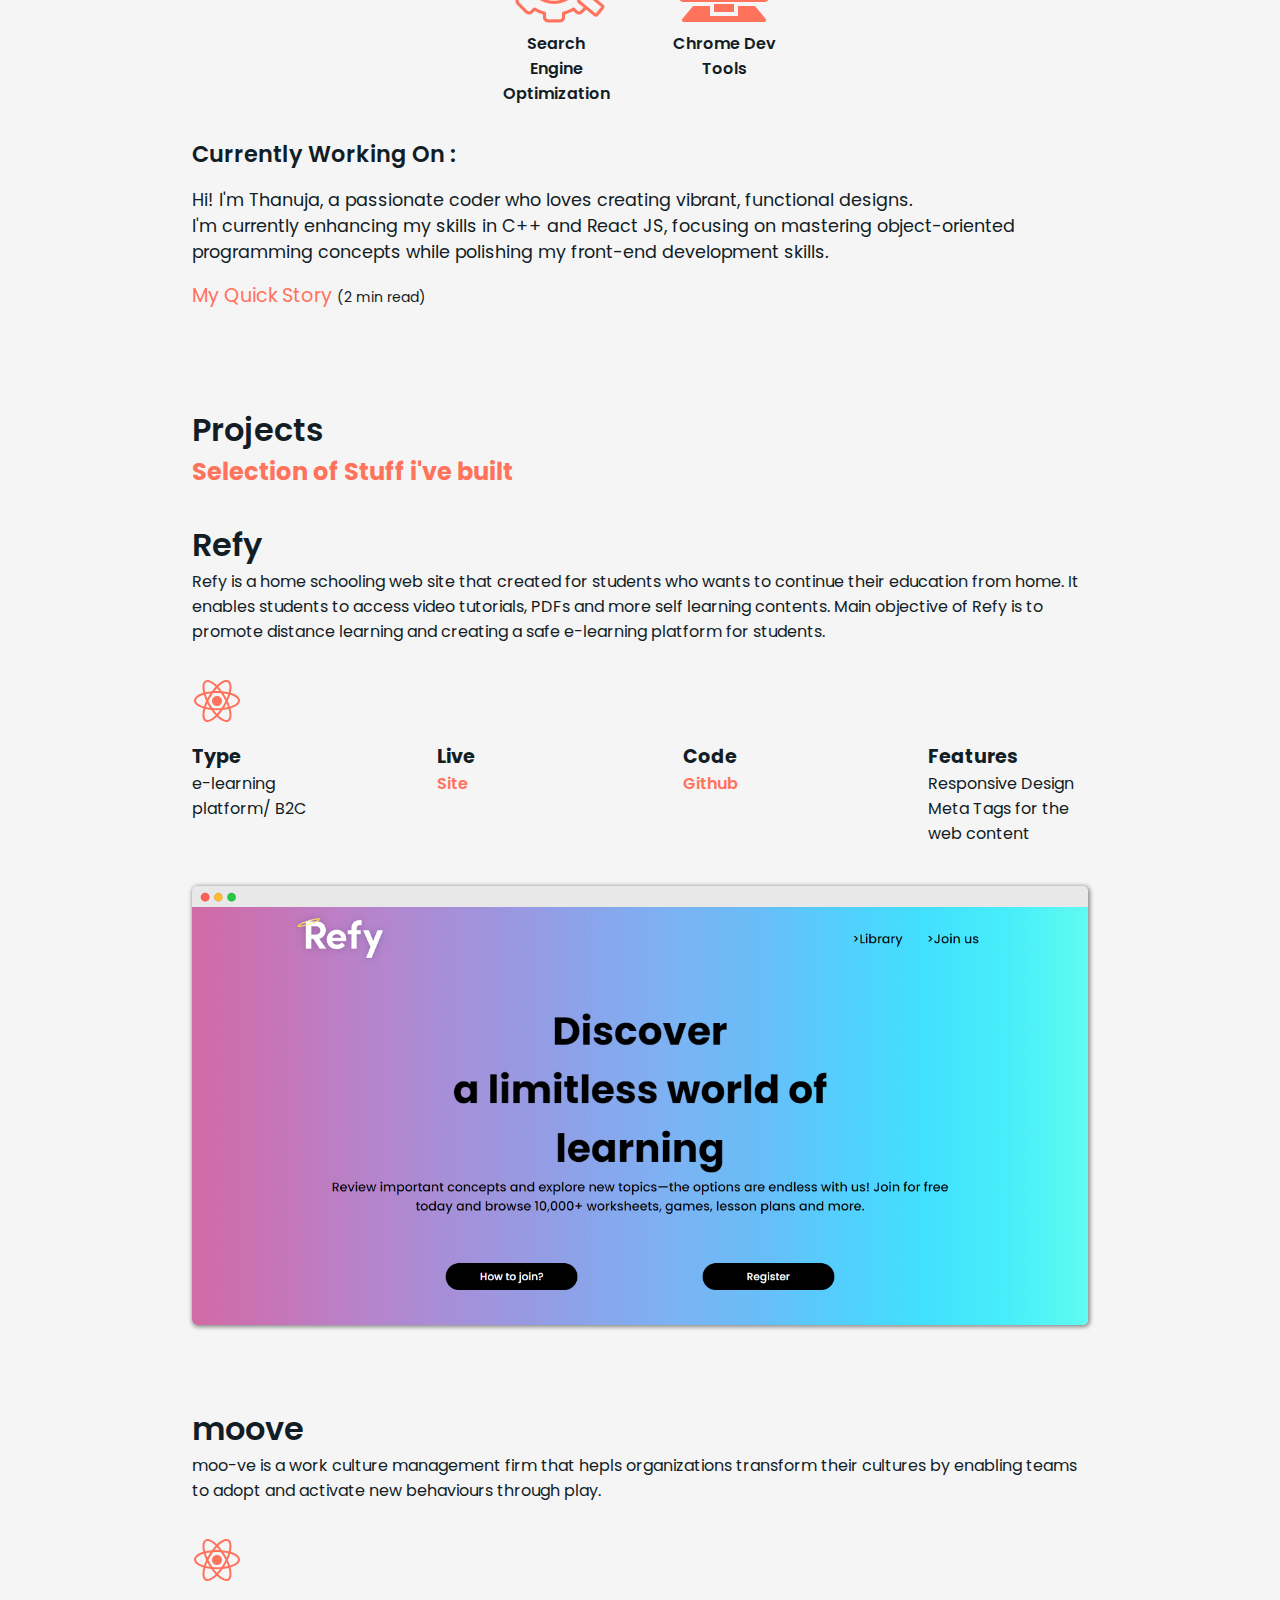
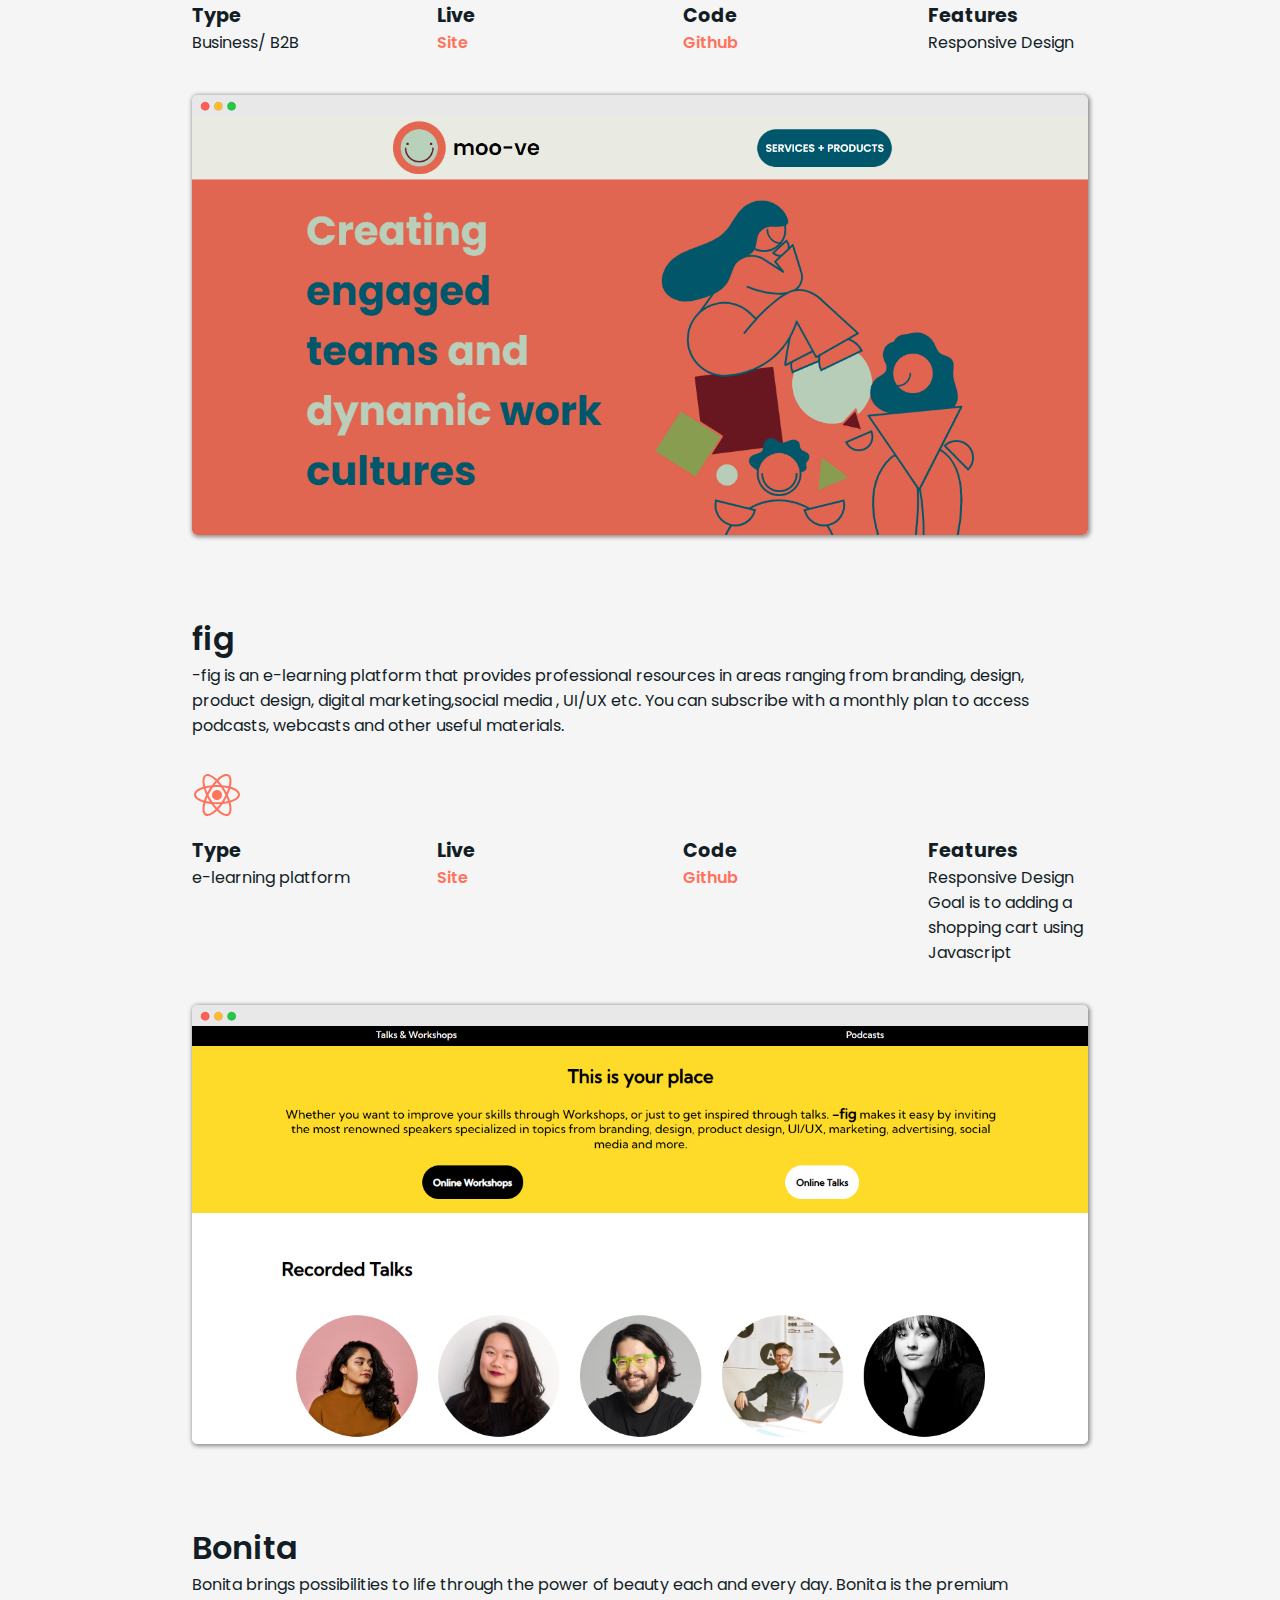
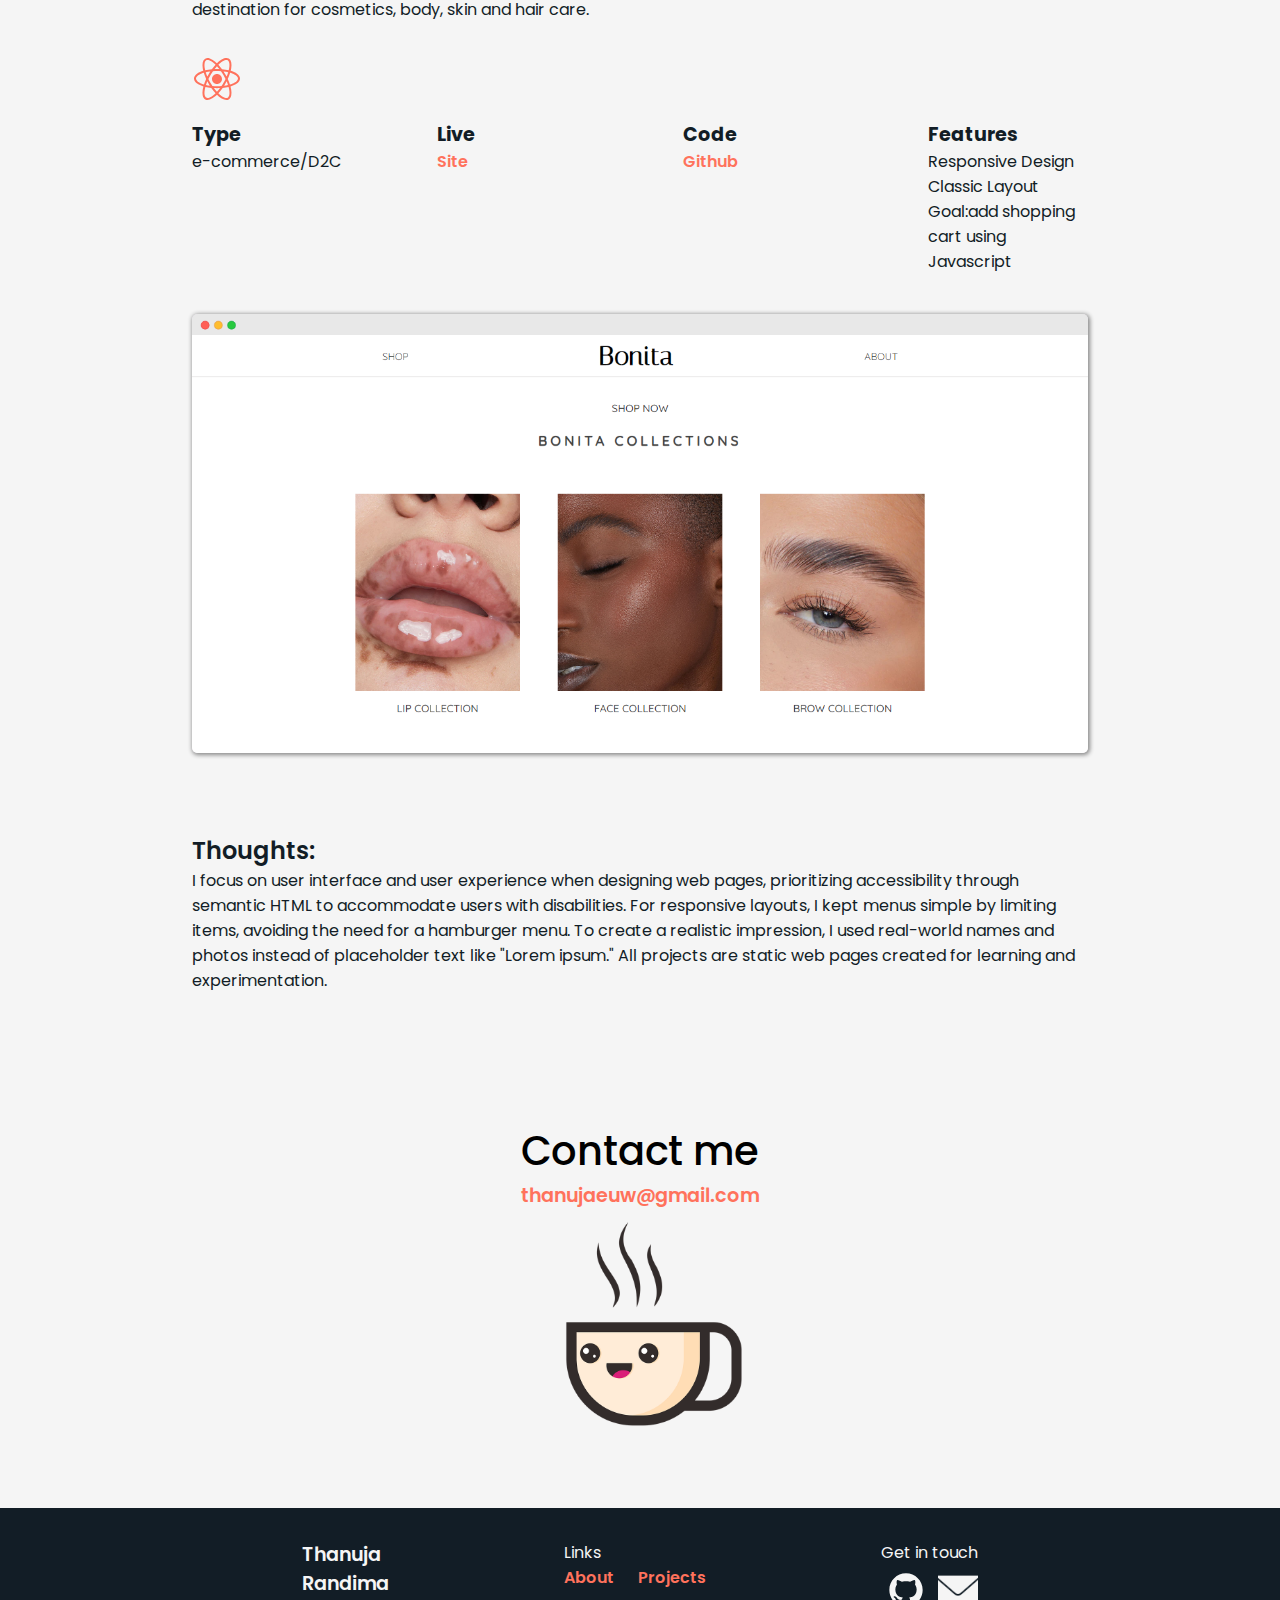
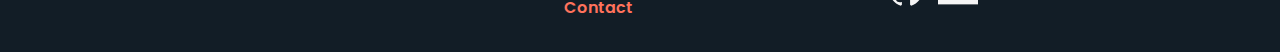
==== commit e9083d39: "current-changed" ====
--- a/index.html
+++ b/index.html
@@ -119,7 +119,6 @@
             </div>
         </div>
         <p class="info_p_head">Currently Working On :</p>
-        <p class="info_p_text">Hi! i'm Thanuja. i have a strong passion for exploring and learning new things. I Love to play with code & create colourful pixels with it .</p>
         <p class="info_p_text">Hi! I'm Thanuja, a passionate coder who loves creating vibrant, functional designs.<br>
 I'm currently enhancing my skills in C++ and React JS, focusing on mastering object-oriented programming concepts while polishing my front-end development skills.</p>
         <p class="info_link_p"><a href="about.html" class="info_link">My Quick Story</a> <span class="read">(2 min read)</span></p>
--- a/style.css
+++ b/style.css
@@ -663,7 +663,7 @@
         align-items: flex-start;
     }
     .hero_head{
-        font-size: 2.5rem;
+        font-size: 2rem;
     }
     .hero_head_div{
         margin-top: 0px;
@@ -679,7 +679,7 @@
         width: fit-content;
         height: fit-content;
         padding: 2.5rem;
-        font-size: 1.2rem;
+        font-size: 1rem;
         color: rgba(255, 255, 255, 0.7);
         line-height: 2rem;
     }
